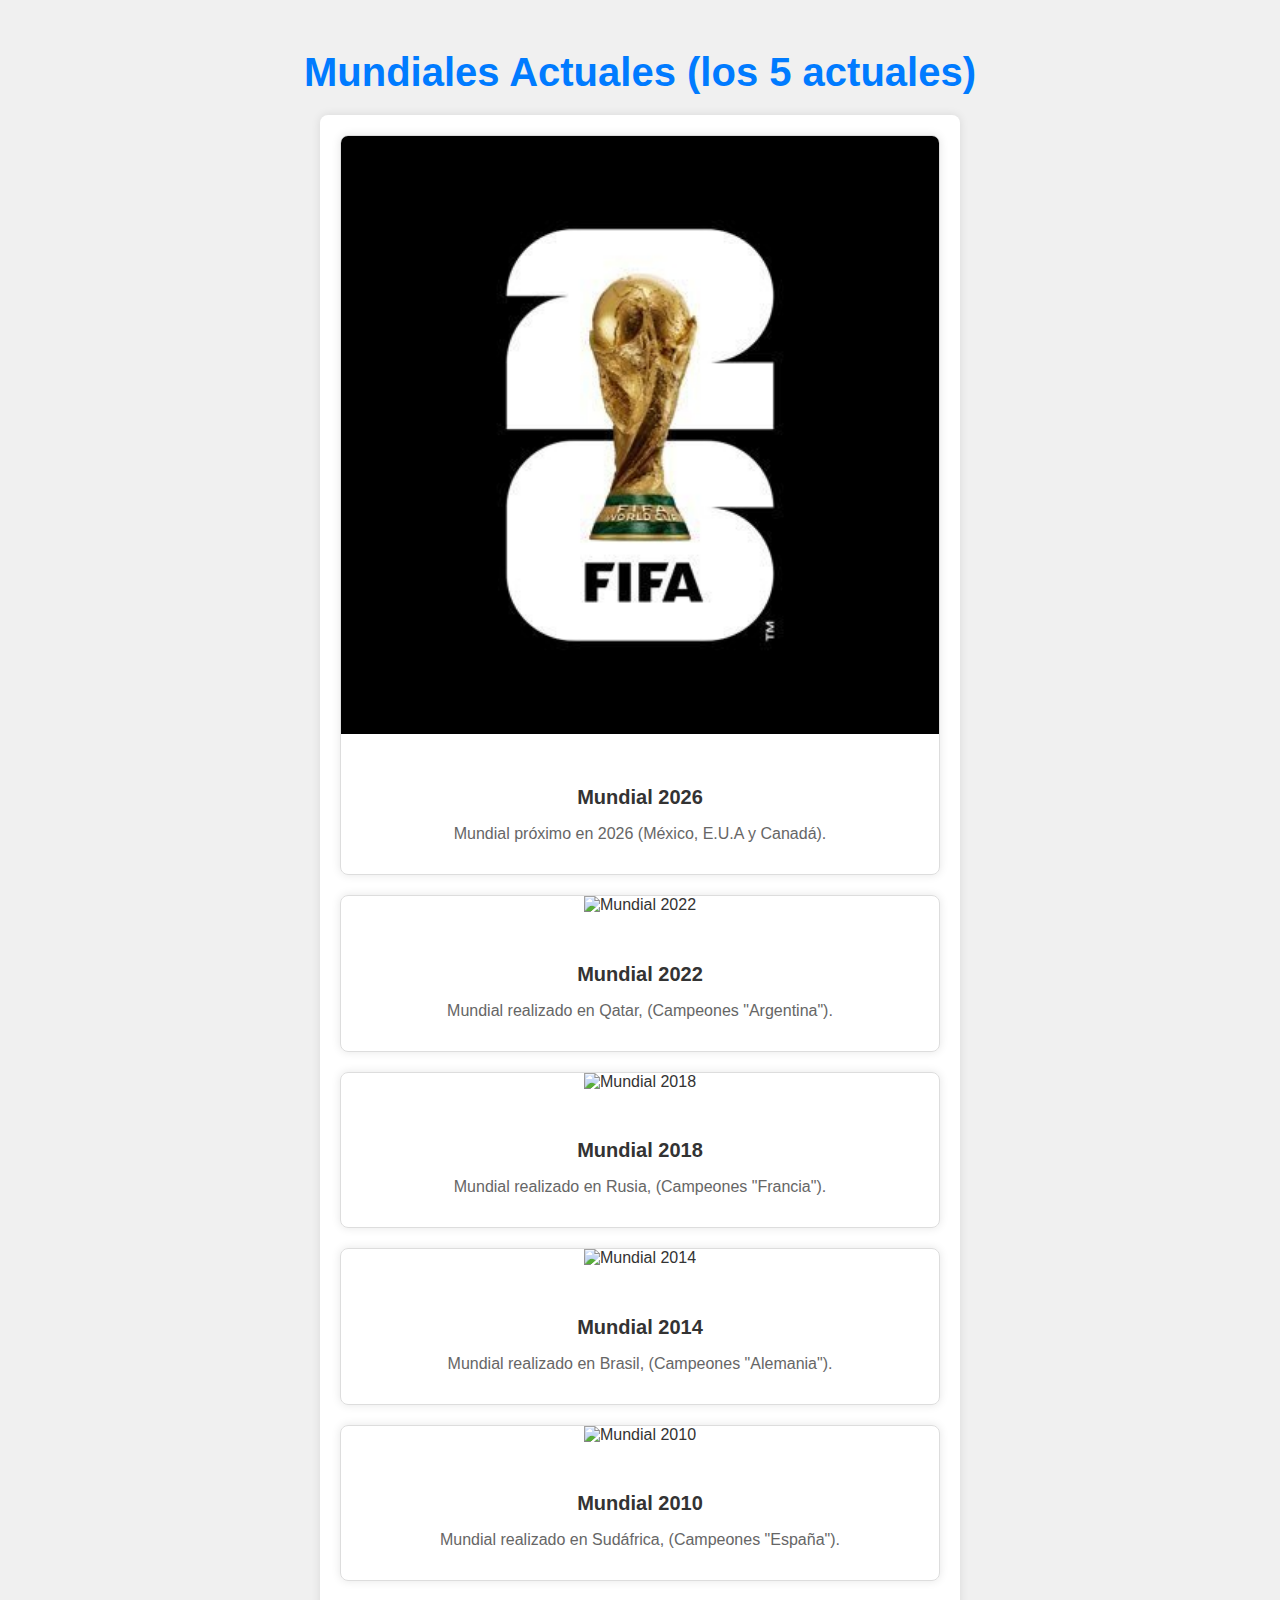
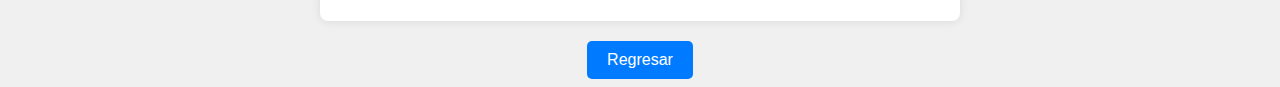
==== index2.html @ aa0281e4 "26 commit" ====
<!DOCTYPE html>
<html lang="en">
<head>
    <meta charset="UTF-8">
    <meta name="viewport" content="width=device-width, initial-scale=1.0">
    <title>Mundiales</title>
    <link rel="stylesheet" href="styles.css">
</head>
<body>
    <h1>Mundiales Actuales (los 5 actuales)</h1>
    <div class="container mt-5">
        <div class="row">
            <!-- Card 1 -->
            <div class="col-md-4 mb-4">
                <div class="card h-100">
                    <img src="img/fifa26.jpg" class="card-img-top" alt="FIFA 26">
                    <div class="card-body">
                        <h5 class="card-title">Mundial 2026</h5>
                        <p class="card-text">Mundial próximo en 2026 (México, E.U.A y Canadá).</p>
                    </div>
                </div>
            </div>
            <!-- Card 2 -->
            <div class="col-md-4 mb-4">
                <div class="card h-100">
                    <img src="img/2022.jpg" class="card-img-top" alt="Mundial 2022">
                    <div class="card-body">
                        <h5 class="card-title">Mundial 2022</h5>
                        <p class="card-text">Mundial realizado en Qatar, (Campeones "Argentina").</p>
                    </div>
                </div>
            </div>
            <!-- Card 3 -->
            <div class="col-md-4 mb-4">
                <div class="card h-100">
                    <img src="img/2018.jpg" class="card-img-top" alt="Mundial 2018">
                    <div class="card-body">
                        <h5 class="card-title">Mundial 2018</h5>
                        <p class="card-text">Mundial realizado en Rusia, (Campeones "Francia").</p>
                    </div>
                </div>
            </div>
            <!-- Card 4 -->
            <div class="col-md-4 mb-4">
                <div class="card h-100">
                    <img src="img/2014.jpg" class="card-img-top" alt="Mundial 2014">
                    <div class="card-body">
                        <h5 class="card-title">Mundial 2014</h5>
                        <p class="card-text">Mundial realizado en Brasil, (Campeones "Alemania").</p>
                    </div>
                </div>
            </div>
            <!-- Card 5 -->
            <div class="col-md-4 mb-4">
                <div class="card h-100">
                    <img src="img/2010.jpg" class="card-img-top" alt="Mundial 2010">
                    <div class="card-body">
                        <h5 class="card-title">Mundial 2010</h5>
                        <p class="card-text">Mundial realizado en Sudáfrica, (Campeones "España").</p>
                    </div>
                </div>
            </div>
        </div>
    </div>
    <button onclick="history.back()" class="button">Regresar</button>
</body>
</html>
---- styles.css ----
body {
    font-family: Arial, sans-serif;
    text-align: center;
    margin-top: 50px;
    background-color: #f0f0f0;
    color: #333;
}

h1 {
    color: #007BFF;
    font-size: 2.5em;
    margin-bottom: 20px;
}

.container {
    max-width: 600px;
    margin: 0 auto;
    padding: 20px;
    background: #fff;
    box-shadow: 0 0 10px rgba(0, 0, 0, 0.1);
    border-radius: 8px;
}

.button {
    display: inline-block;
    padding: 10px 20px;
    margin-top: 20px;
    font-size: 1em;
    color: #fff;
    background-color: #007BFF;
    border: none;
    border-radius: 5px;
    cursor: pointer;
    text-decoration: none;
}

.button:hover {
    background-color: #0056b3;
}

.card {
    border: 1px solid #ddd;
    border-radius: 8px;
    box-shadow: 0 0 10px rgba(0, 0, 0, 0.1);
    overflow: hidden;
    margin-bottom: 20px;
}

.card img {
    width: 100%;
    height: auto;
}

.card-body {
    padding: 15px;
}

.card-title {
    font-size: 1.25em;
    margin-bottom: 10px;
}

.card-text {
    font-size: 1em;
    color: #666;
}
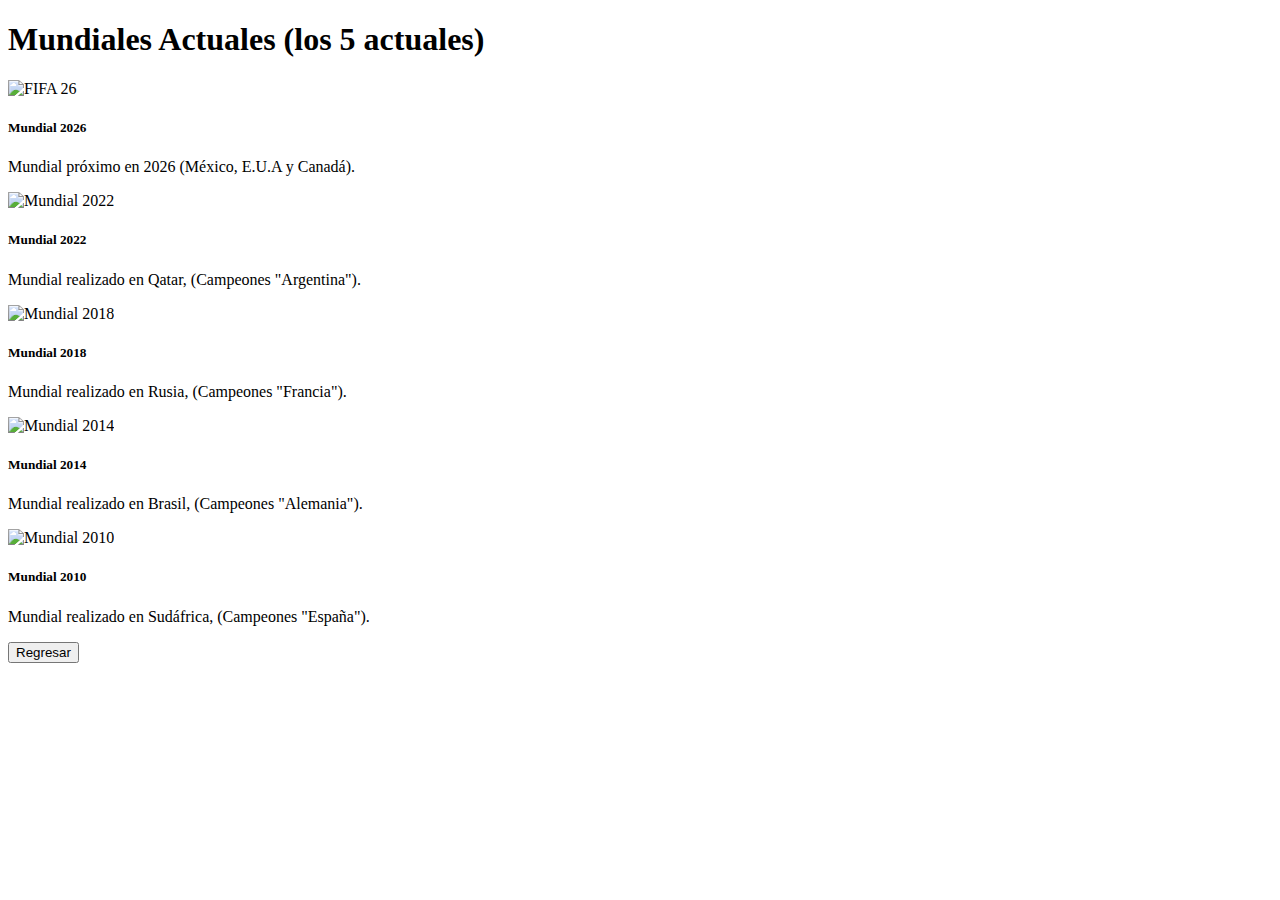
==== commit 9fb4f814: "43  commit" ====
--- a/index2.html
+++ b/index2.html
@@ -4,7 +4,7 @@
     <meta charset="UTF-8">
     <meta name="viewport" content="width=device-width, initial-scale=1.0">
     <title>Mundiales</title>
-    <link rel="stylesheet" href="styles.css">
+    <link rel="stylesheet" href="mi-repo/styles.css">
 </head>
 <body>
     <h1>Mundiales Actuales (los 5 actuales)</h1>
@@ -13,7 +13,7 @@
             <!-- Card 1 -->
             <div class="col-md-4 mb-4">
                 <div class="card h-100">
-                    <img src="img/fifa26.jpg" class="card-img-top" alt="FIFA 26">
+                    <img src="mi-repo/img/fifa26.jpg" class="card-img-top" alt="FIFA 26">
                     <div class="card-body">
                         <h5 class="card-title">Mundial 2026</h5>
                         <p class="card-text">Mundial próximo en 2026 (México, E.U.A y Canadá).</p>
@@ -23,7 +23,7 @@
             <!-- Card 2 -->
             <div class="col-md-4 mb-4">
                 <div class="card h-100">
-                    <img src="img/2022.jpg" class="card-img-top" alt="Mundial 2022">
+                    <img src="mi-repo/img/2022.jpg" class="card-img-top" alt="Mundial 2022">
                     <div class="card-body">
                         <h5 class="card-title">Mundial 2022</h5>
                         <p class="card-text">Mundial realizado en Qatar, (Campeones "Argentina").</p>
@@ -33,7 +33,7 @@
             <!-- Card 3 -->
             <div class="col-md-4 mb-4">
                 <div class="card h-100">
-                    <img src="img/2018.jpg" class="card-img-top" alt="Mundial 2018">
+                    <img src="mi-repo/img/2018.jpg" class="card-img-top" alt="Mundial 2018">
                     <div class="card-body">
                         <h5 class="card-title">Mundial 2018</h5>
                         <p class="card-text">Mundial realizado en Rusia, (Campeones "Francia").</p>
@@ -43,7 +43,7 @@
             <!-- Card 4 -->
             <div class="col-md-4 mb-4">
                 <div class="card h-100">
-                    <img src="img/2014.jpg" class="card-img-top" alt="Mundial 2014">
+                    <img src="mi-repo/img/2014.jpg" class="card-img-top" alt="Mundial 2014">
                     <div class="card-body">
                         <h5 class="card-title">Mundial 2014</h5>
                         <p class="card-text">Mundial realizado en Brasil, (Campeones "Alemania").</p>
@@ -53,7 +53,7 @@
             <!-- Card 5 -->
             <div class="col-md-4 mb-4">
                 <div class="card h-100">
-                    <img src="img/2010.jpg" class="card-img-top" alt="Mundial 2010">
+                    <img src="mi-repo/img/2010.jpg" class="card-img-top" alt="Mundial 2010">
                     <div class="card-body">
                         <h5 class="card-title">Mundial 2010</h5>
                         <p class="card-text">Mundial realizado en Sudáfrica, (Campeones "España").</p>
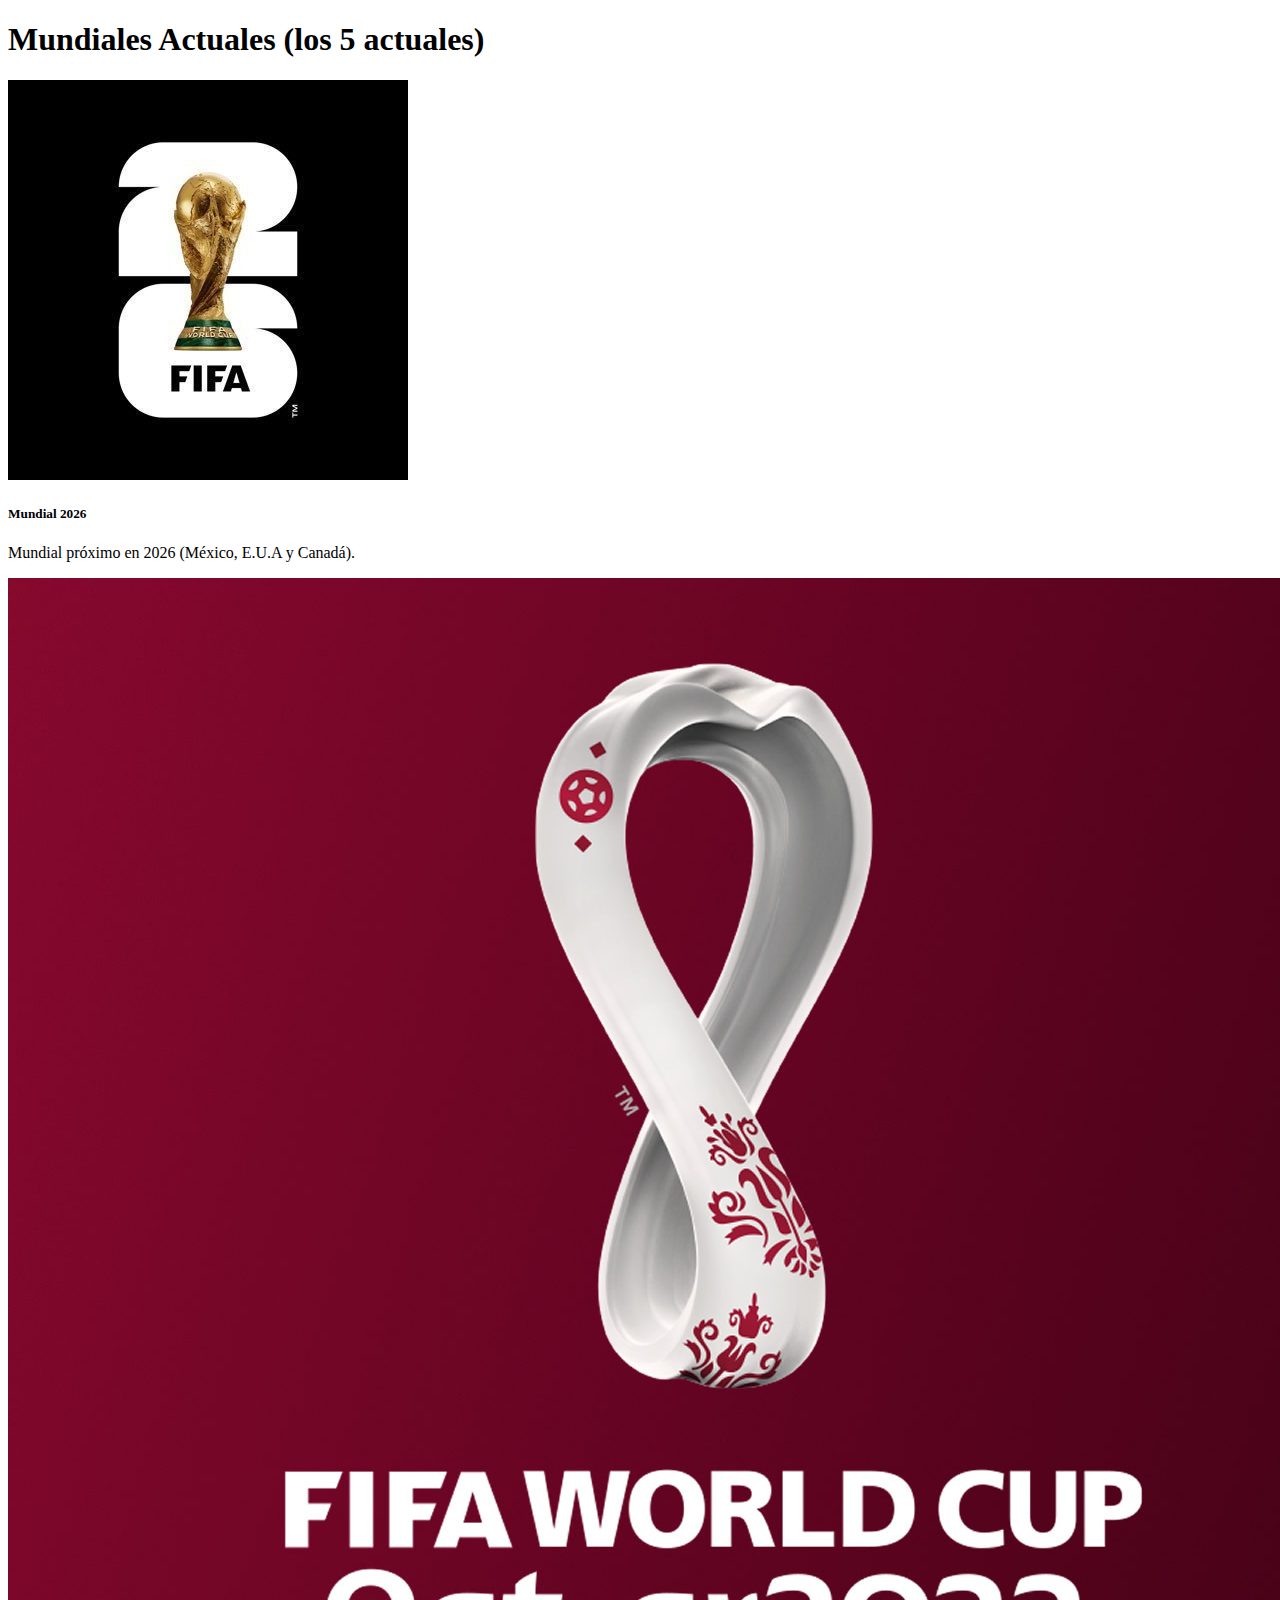
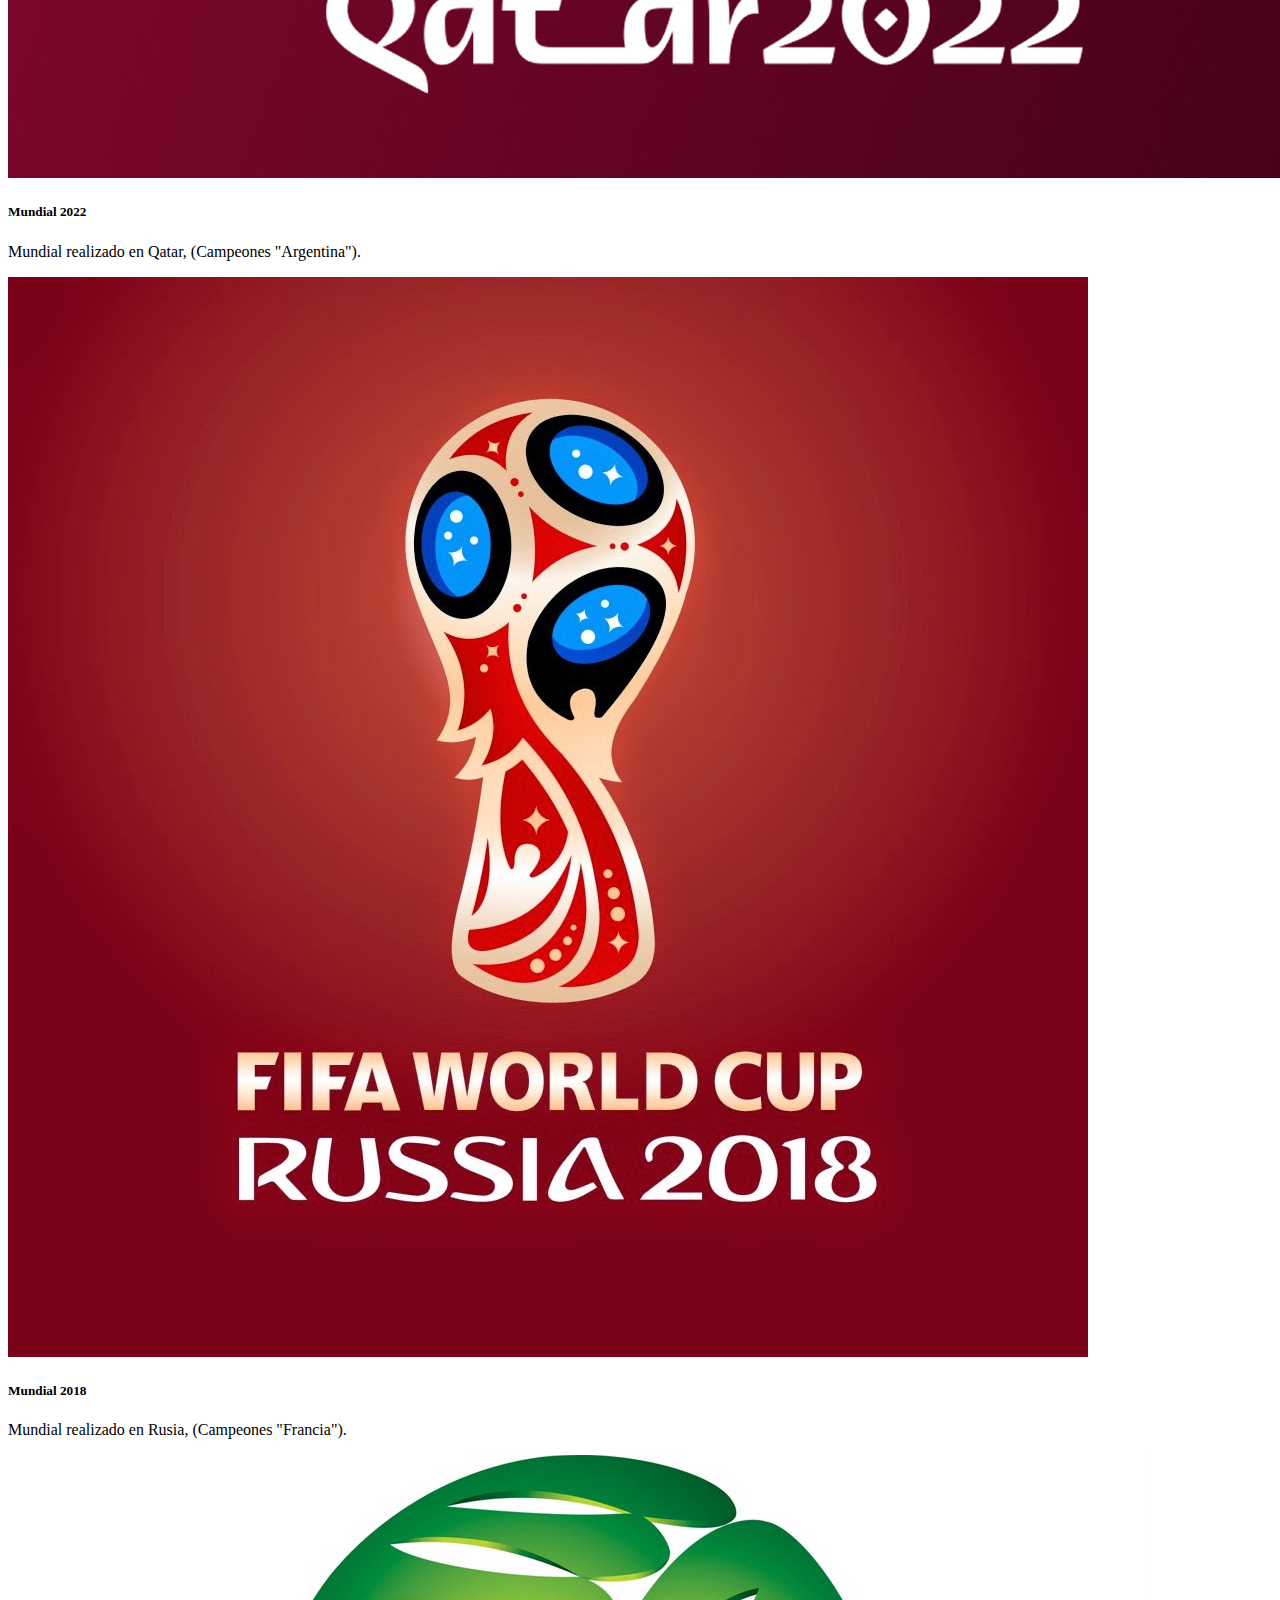
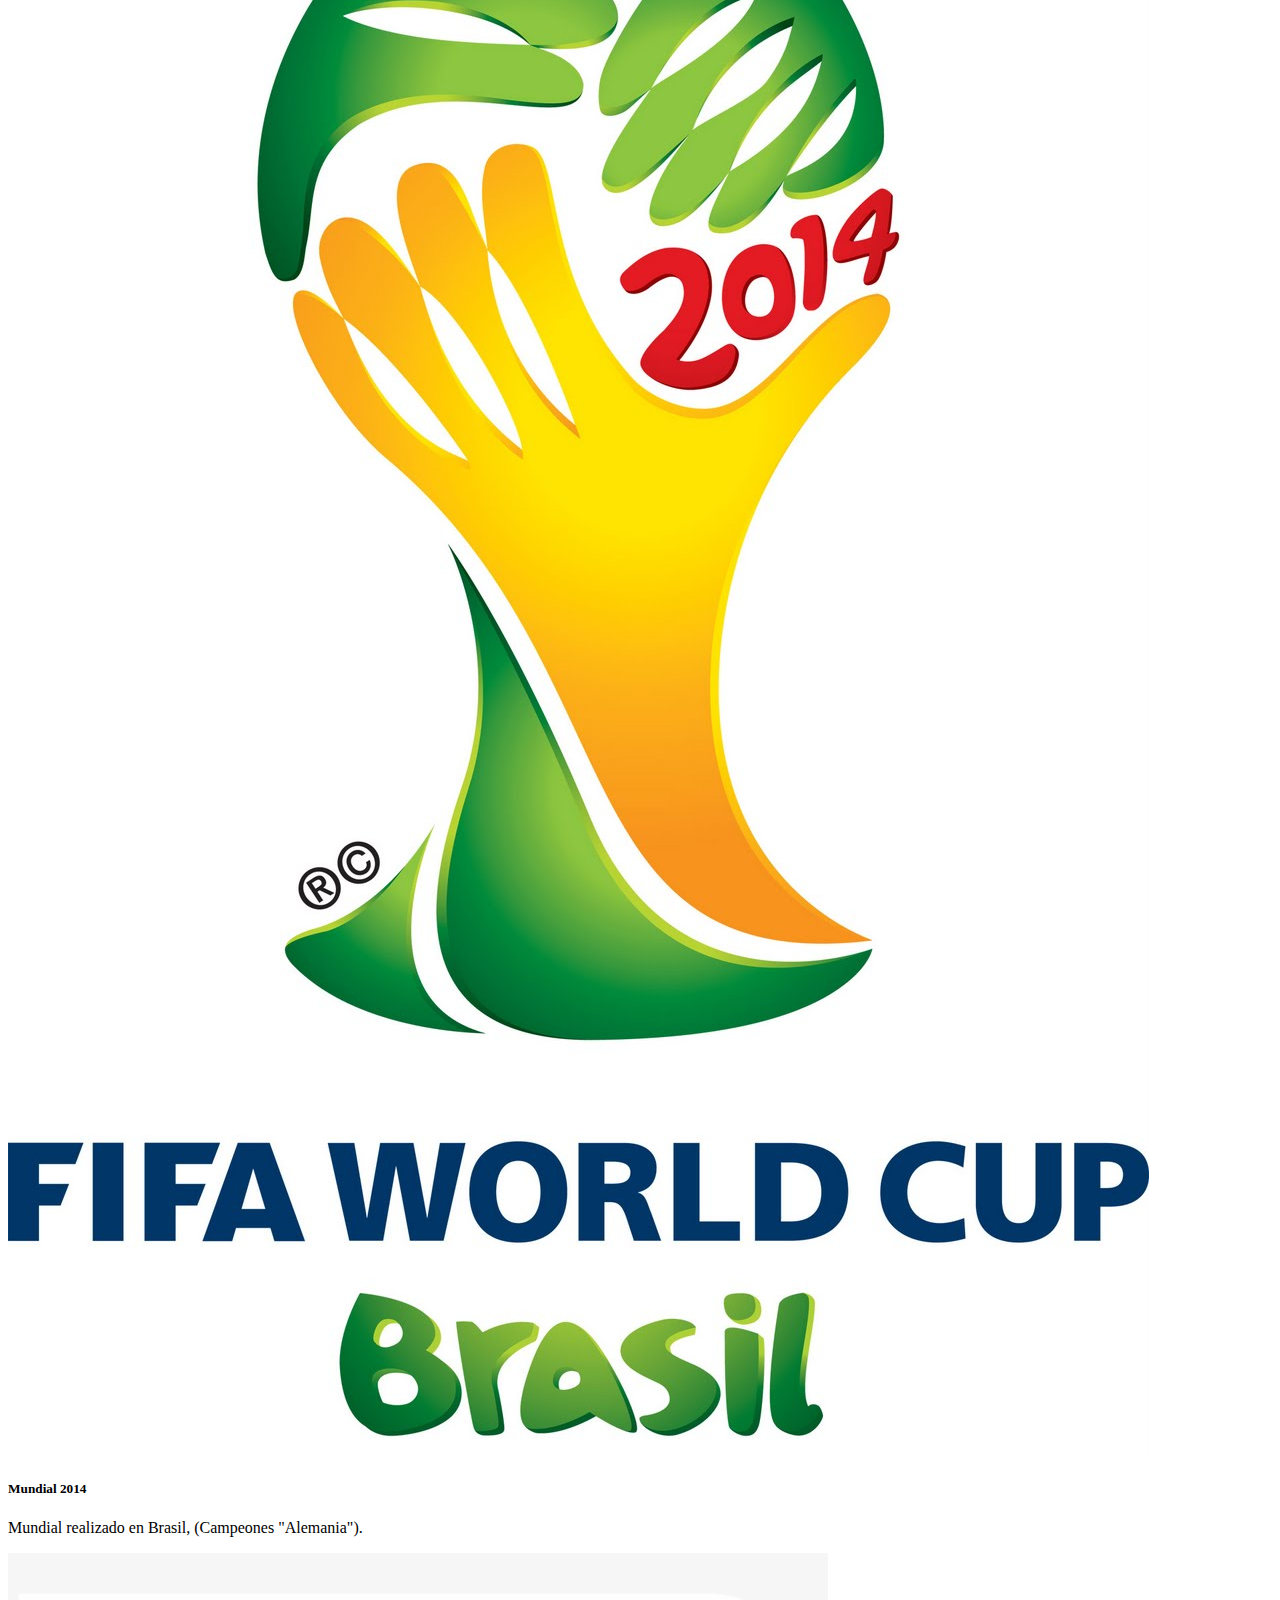
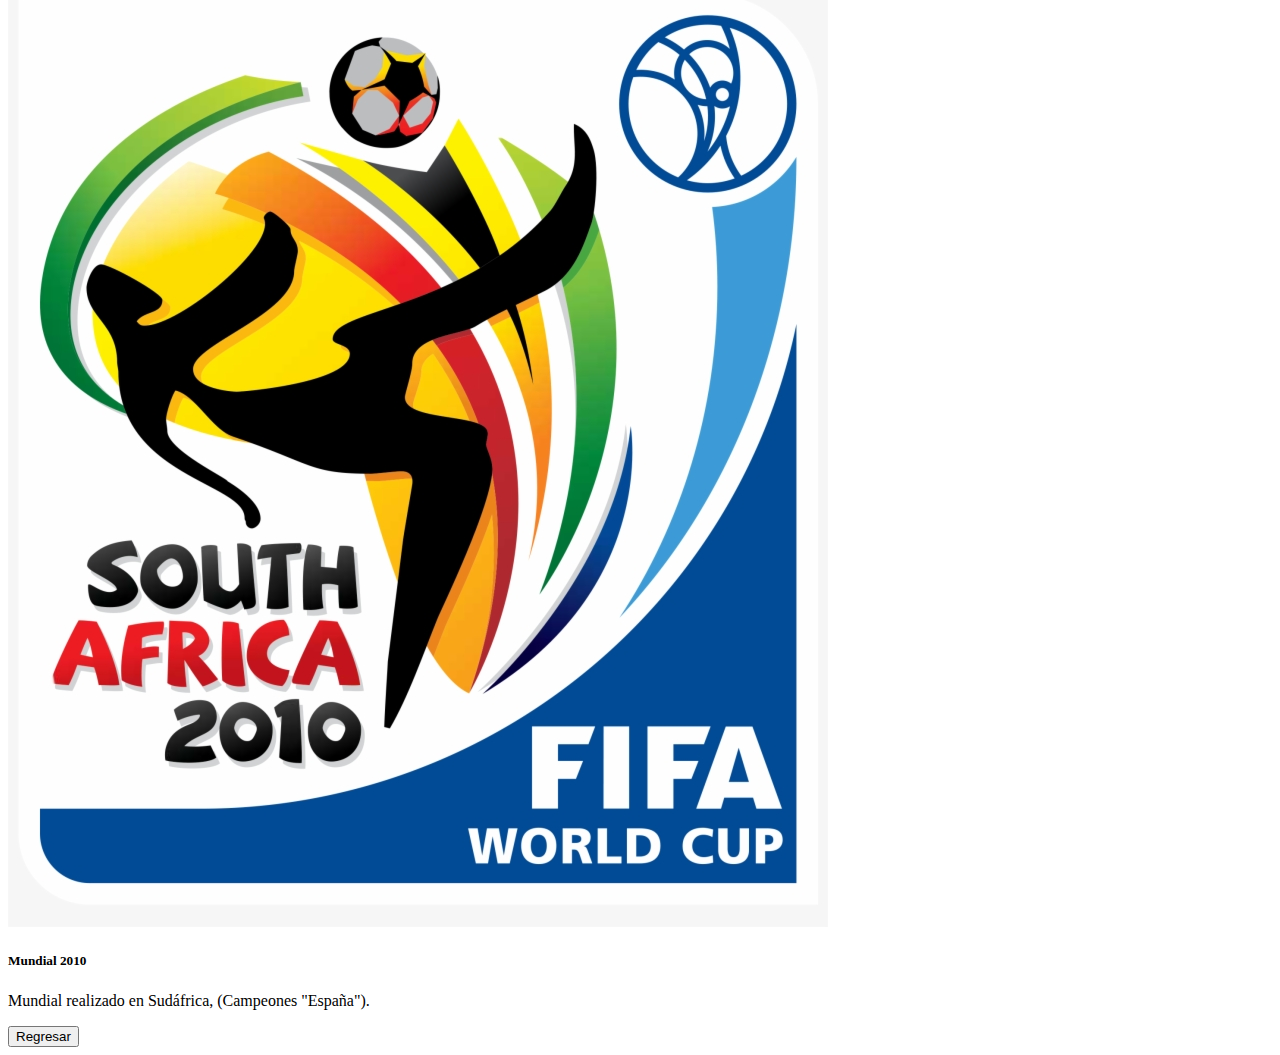
==== commit 1363dd8c: "45  commit" ====
--- a/index2.html
+++ b/index2.html
@@ -4,7 +4,7 @@
     <meta charset="UTF-8">
     <meta name="viewport" content="width=device-width, initial-scale=1.0">
     <title>Mundiales</title>
-    <link rel="stylesheet" href="mi-repo/styles.css">
+    <link rel="stylesheet" href="styles.css">
 </head>
 <body>
     <h1>Mundiales Actuales (los 5 actuales)</h1>
@@ -13,7 +13,7 @@
             <!-- Card 1 -->
             <div class="col-md-4 mb-4">
                 <div class="card h-100">
-                    <img src="mi-repo/img/fifa26.jpg" class="card-img-top" alt="FIFA 26">
+                    <img src="img/fifa26.jpg" class="card-img-top" alt="FIFA 26">
                     <div class="card-body">
                         <h5 class="card-title">Mundial 2026</h5>
                         <p class="card-text">Mundial próximo en 2026 (México, E.U.A y Canadá).</p>
@@ -23,7 +23,7 @@
             <!-- Card 2 -->
             <div class="col-md-4 mb-4">
                 <div class="card h-100">
-                    <img src="mi-repo/img/2022.jpg" class="card-img-top" alt="Mundial 2022">
+                    <img src="img/2022.jpg" class="card-img-top" alt="Mundial 2022">
                     <div class="card-body">
                         <h5 class="card-title">Mundial 2022</h5>
                         <p class="card-text">Mundial realizado en Qatar, (Campeones "Argentina").</p>
@@ -33,7 +33,7 @@
             <!-- Card 3 -->
             <div class="col-md-4 mb-4">
                 <div class="card h-100">
-                    <img src="mi-repo/img/2018.jpg" class="card-img-top" alt="Mundial 2018">
+                    <img src="img/2018.jpg" class="card-img-top" alt="Mundial 2018">
                     <div class="card-body">
                         <h5 class="card-title">Mundial 2018</h5>
                         <p class="card-text">Mundial realizado en Rusia, (Campeones "Francia").</p>
@@ -43,7 +43,7 @@
             <!-- Card 4 -->
             <div class="col-md-4 mb-4">
                 <div class="card h-100">
-                    <img src="mi-repo/img/2014.jpg" class="card-img-top" alt="Mundial 2014">
+                    <img src="img/2014.jpg" class="card-img-top" alt="Mundial 2014">
                     <div class="card-body">
                         <h5 class="card-title">Mundial 2014</h5>
                         <p class="card-text">Mundial realizado en Brasil, (Campeones "Alemania").</p>
@@ -53,7 +53,7 @@
             <!-- Card 5 -->
             <div class="col-md-4 mb-4">
                 <div class="card h-100">
-                    <img src="mi-repo/img/2010.jpg" class="card-img-top" alt="Mundial 2010">
+                    <img src="img/2010.jpg" class="card-img-top" alt="Mundial 2010">
                     <div class="card-body">
                         <h5 class="card-title">Mundial 2010</h5>
                         <p class="card-text">Mundial realizado en Sudáfrica, (Campeones "España").</p>
--- a/styles.css
+++ b/styles.css
@@ -0,0 +1,148 @@
+/* body {
+    font-family: Arial, sans-serif;
+    text-align: center;
+    margin-top: 50px;
+}body {
+    font-family: Arial, sans-serif;
+    text-align: center;
+    margin-top: 50px;
+    background-color: #f0f0f0;
+    color: #333;
+}
+
+h1 {
+    color: #007BFF;
+    font-size: 2.5em;
+    margin-bottom: 20px;
+}
+
+.container {
+    max-width: 600px;
+    margin: 0 auto;
+    padding: 20px;
+    background: #fff;
+    box-shadow: 0 0 10px rgba(0, 0, 0, 0.1);
+    border-radius: 8px;
+}
+
+.button {
+    display: inline-block;
+    padding: 10px 20px;
+    margin-top: 20px;
+    font-size: 1em;
+    color: #fff;
+    background-color: #007BFF;
+    border: none;
+    border-radius: 5px;
+    cursor: pointer;
+    text-decoration: none;
+}
+
+.button:hover {
+    background-color: #0056b3;
+} */
+
+
+
+
+
+.wrapper {
+    position:relative;
+    width: 750px;
+    height: 450px;
+    background: var(--white);
+    border: 2px solid var(--black);
+    border-radius: 10px;
+    box-shadow: 0 0 20px var(--black);
+    overflow: hidden;
+}
+.wrapper .form-box{
+    position: absolute;
+    top: 0;
+    width: 50%;
+    height: 100%;
+    display: flex;
+    justify-content: center;
+   flex-direction: column;;
+}
+.wrapper .form-box.login{
+    left: 0;
+    padding: 0 60px 0 40px;
+}
+
+
+
+
+
+
+
+
+
+
+
+
+
+
+
+
+
+
+
+
+
+
+
+
+
+
+
+
+
+
+
+
+
+
+
+
+
+
+
+
+
+
+
+
+
+
+
+
+
+
+
+
+
+
+
+
+
+
+
+
+
+
+
+
+
+
+
+
+
+
+
+
+
+
+
+
+
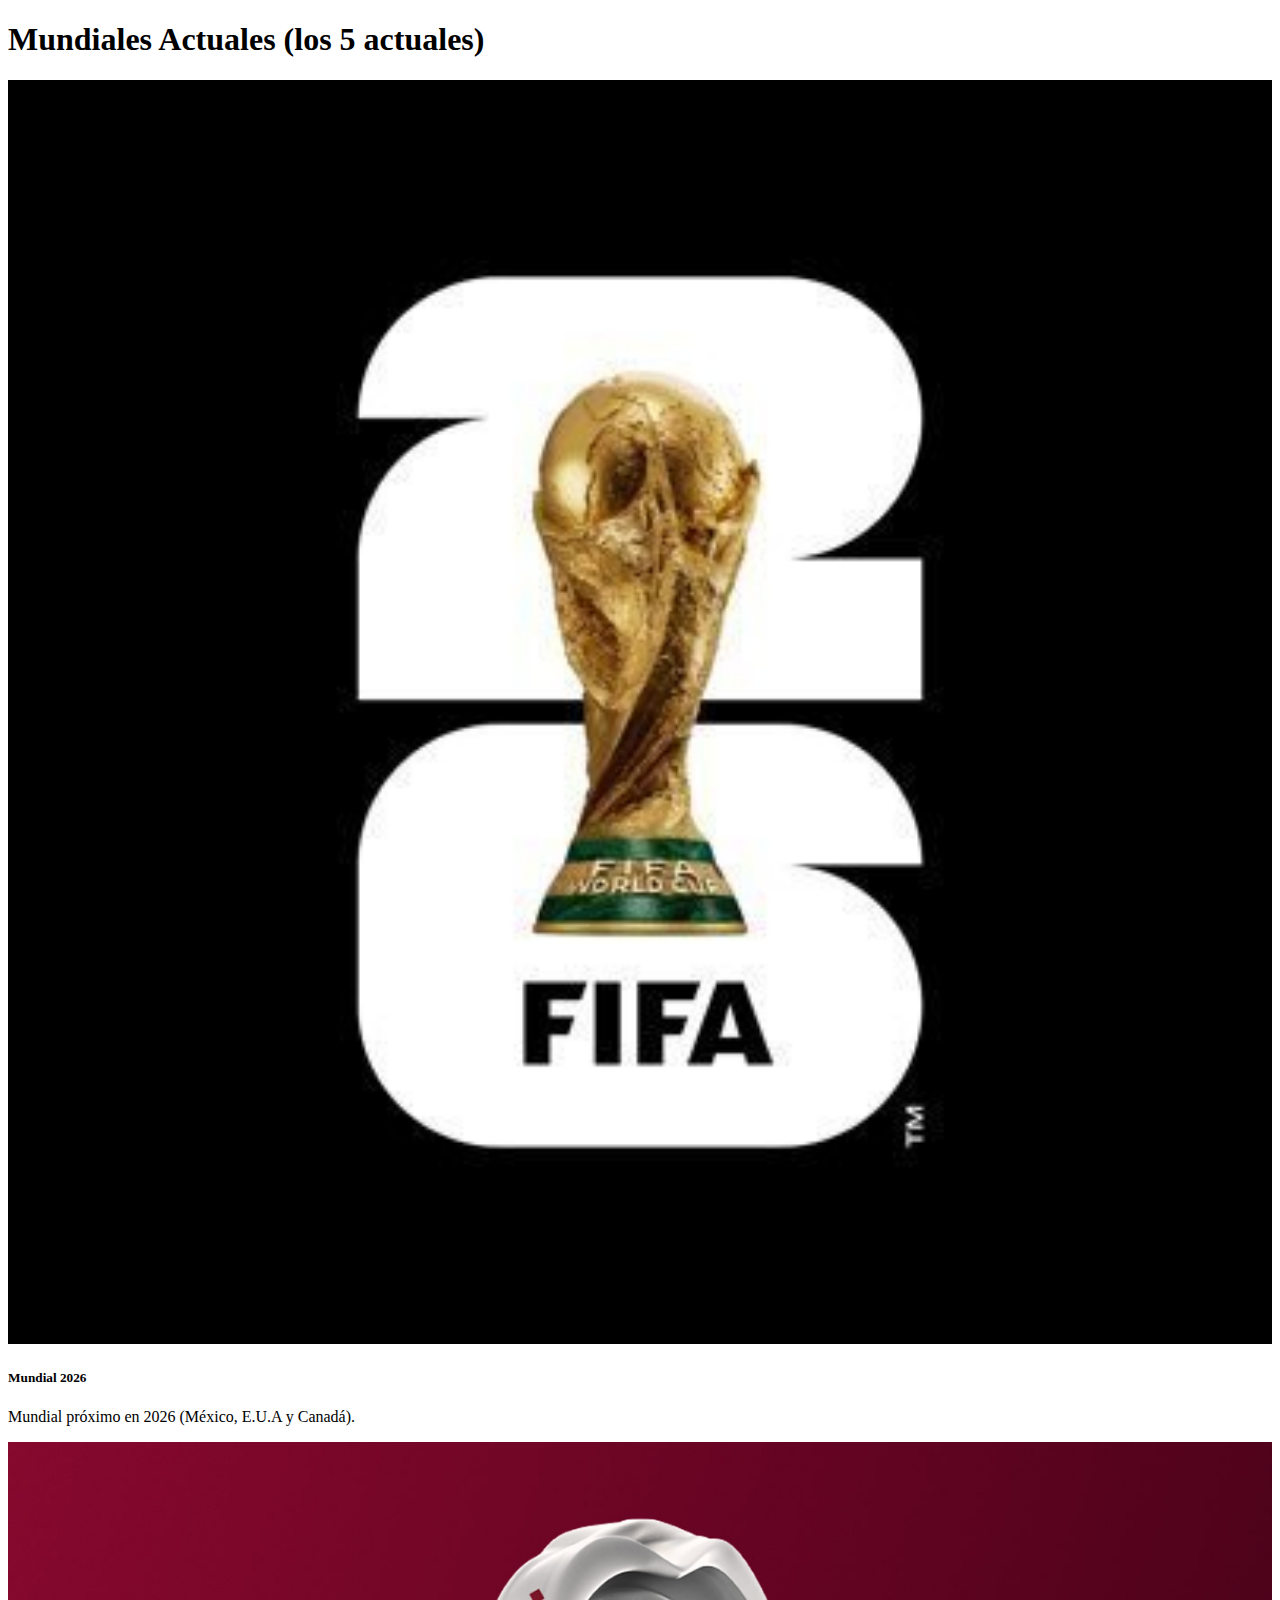
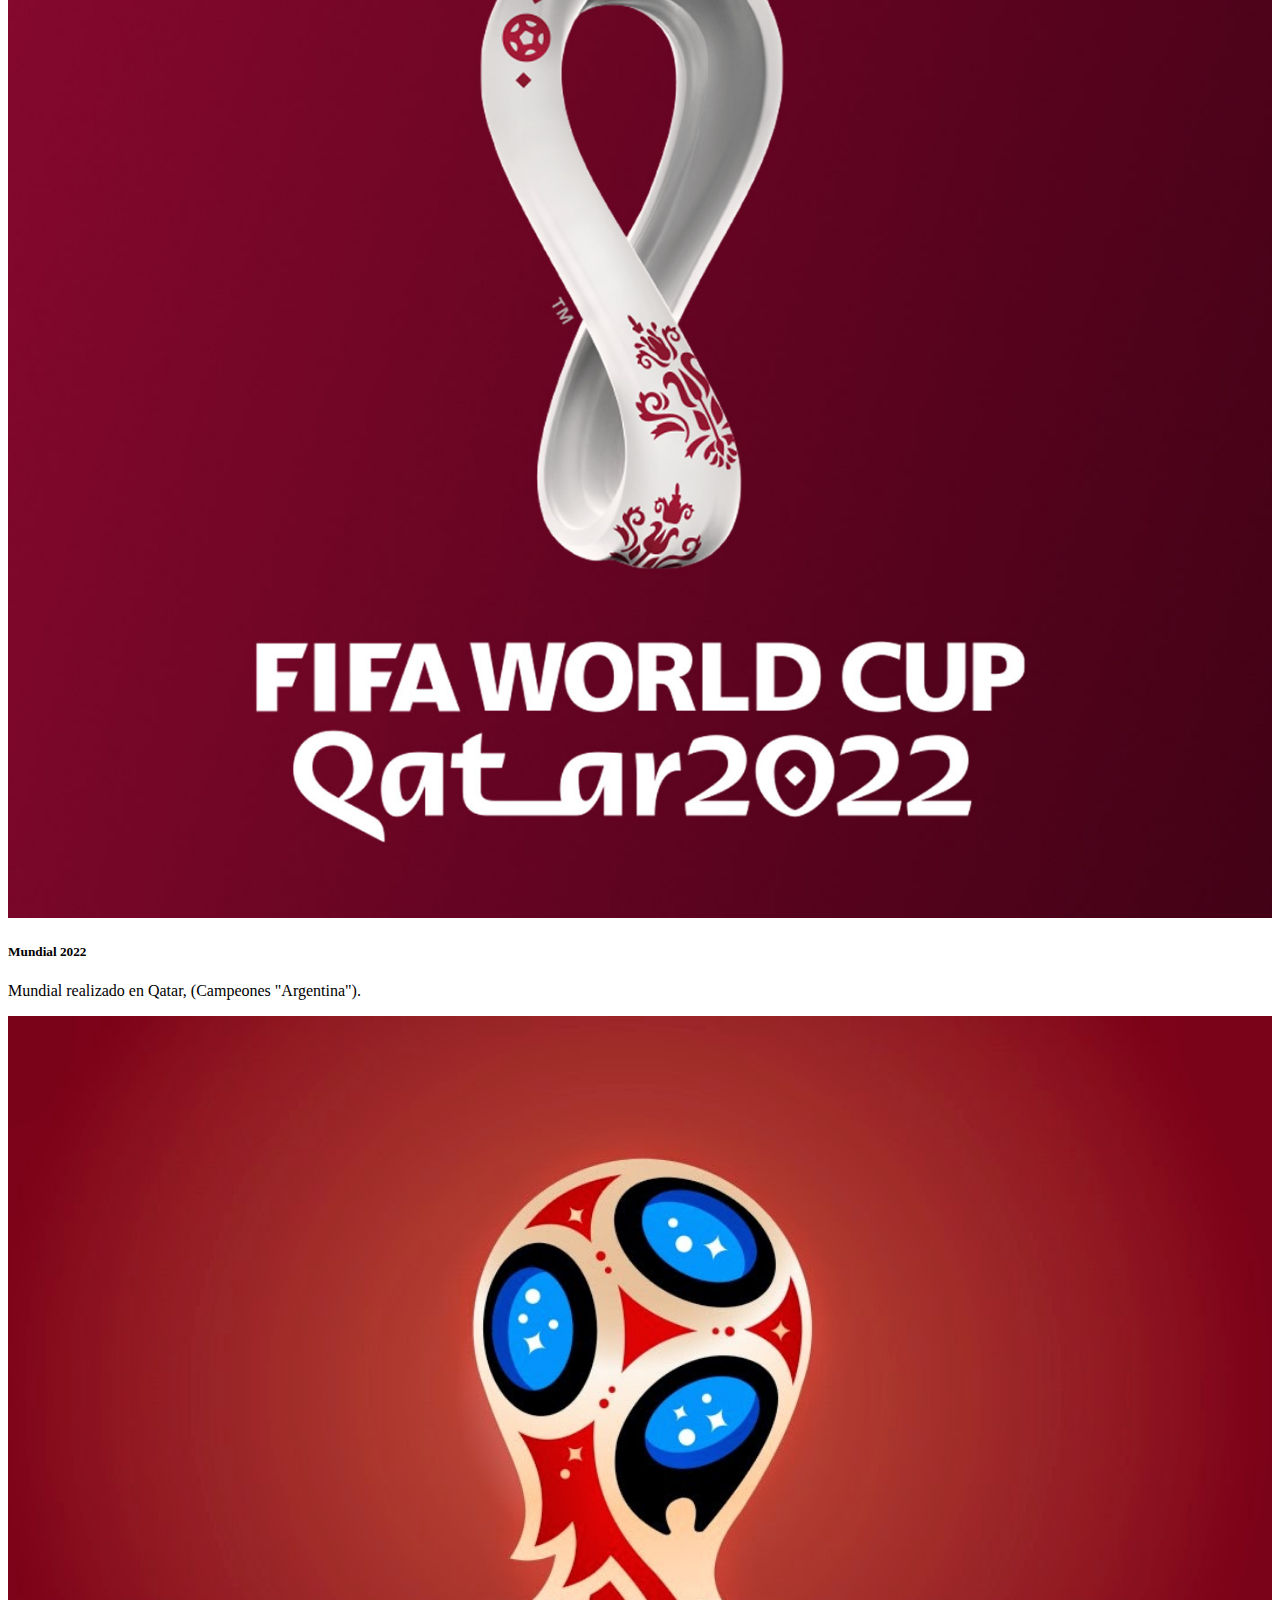
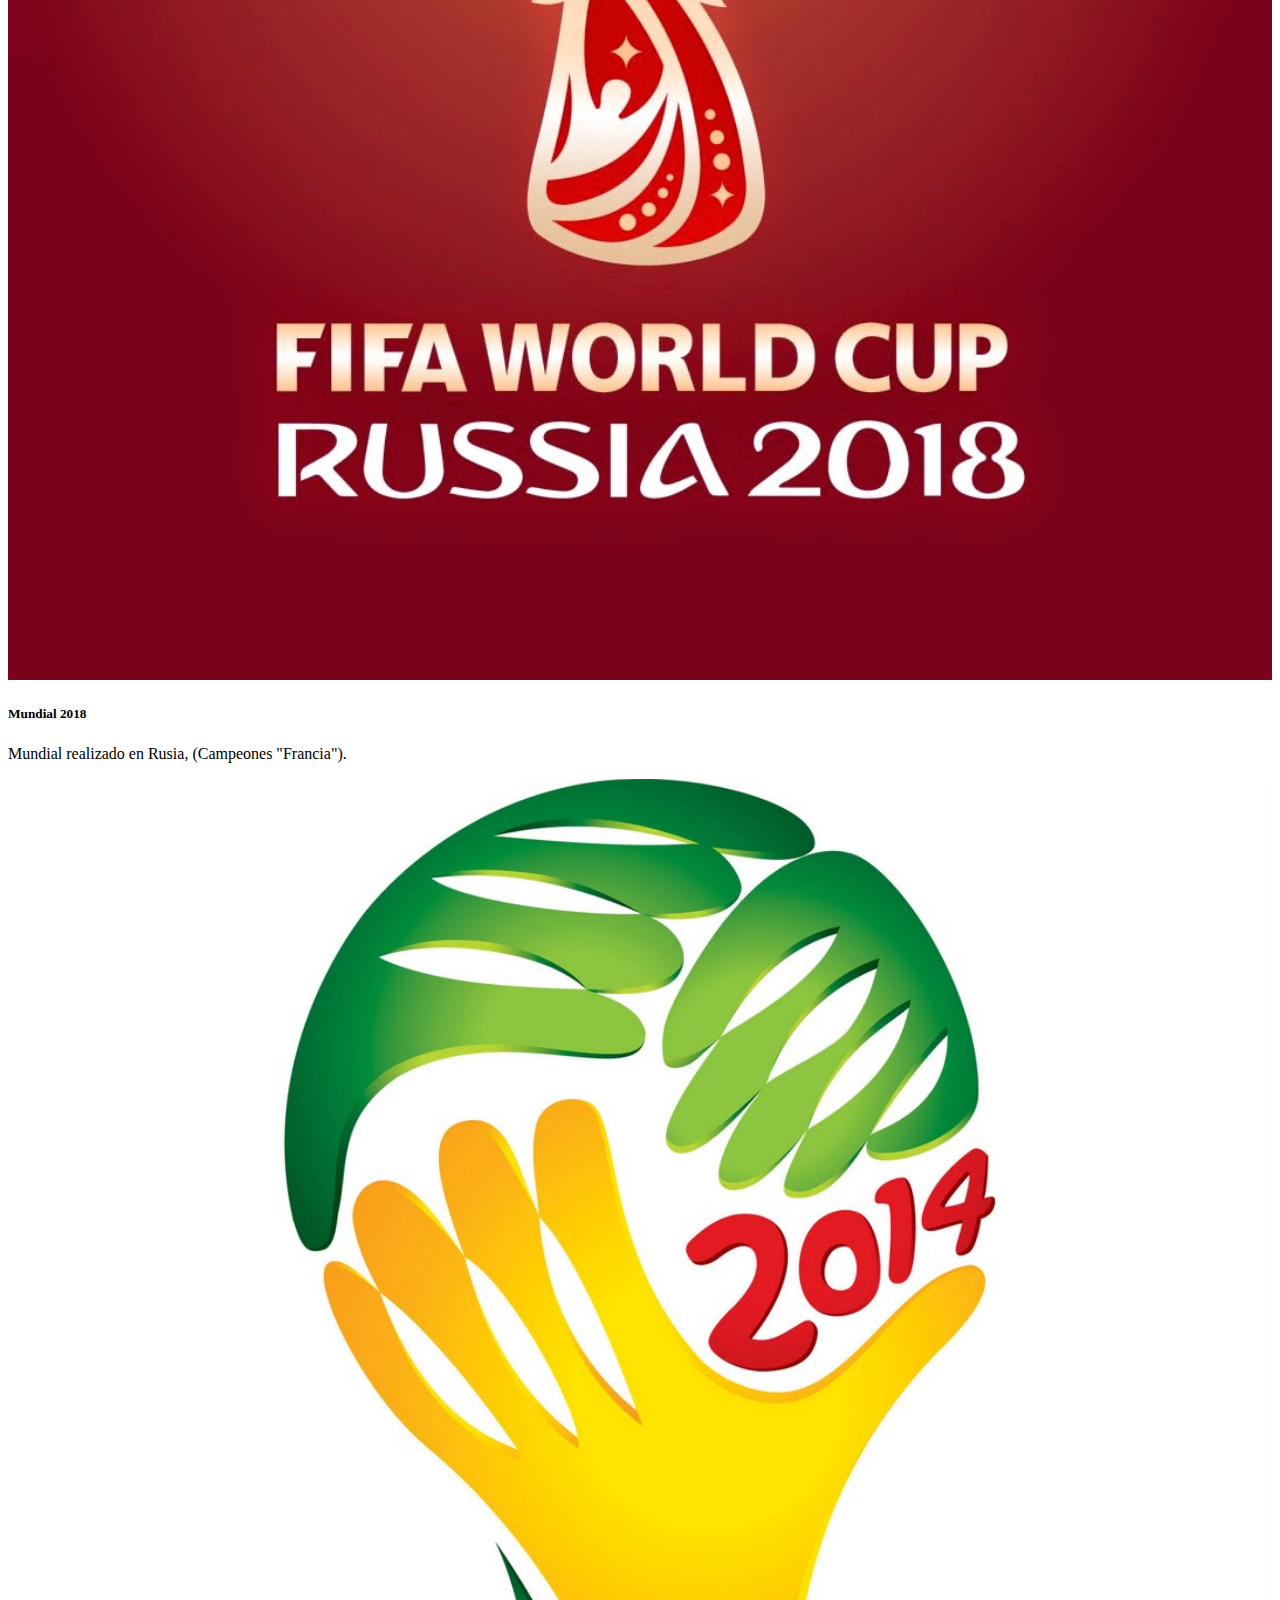
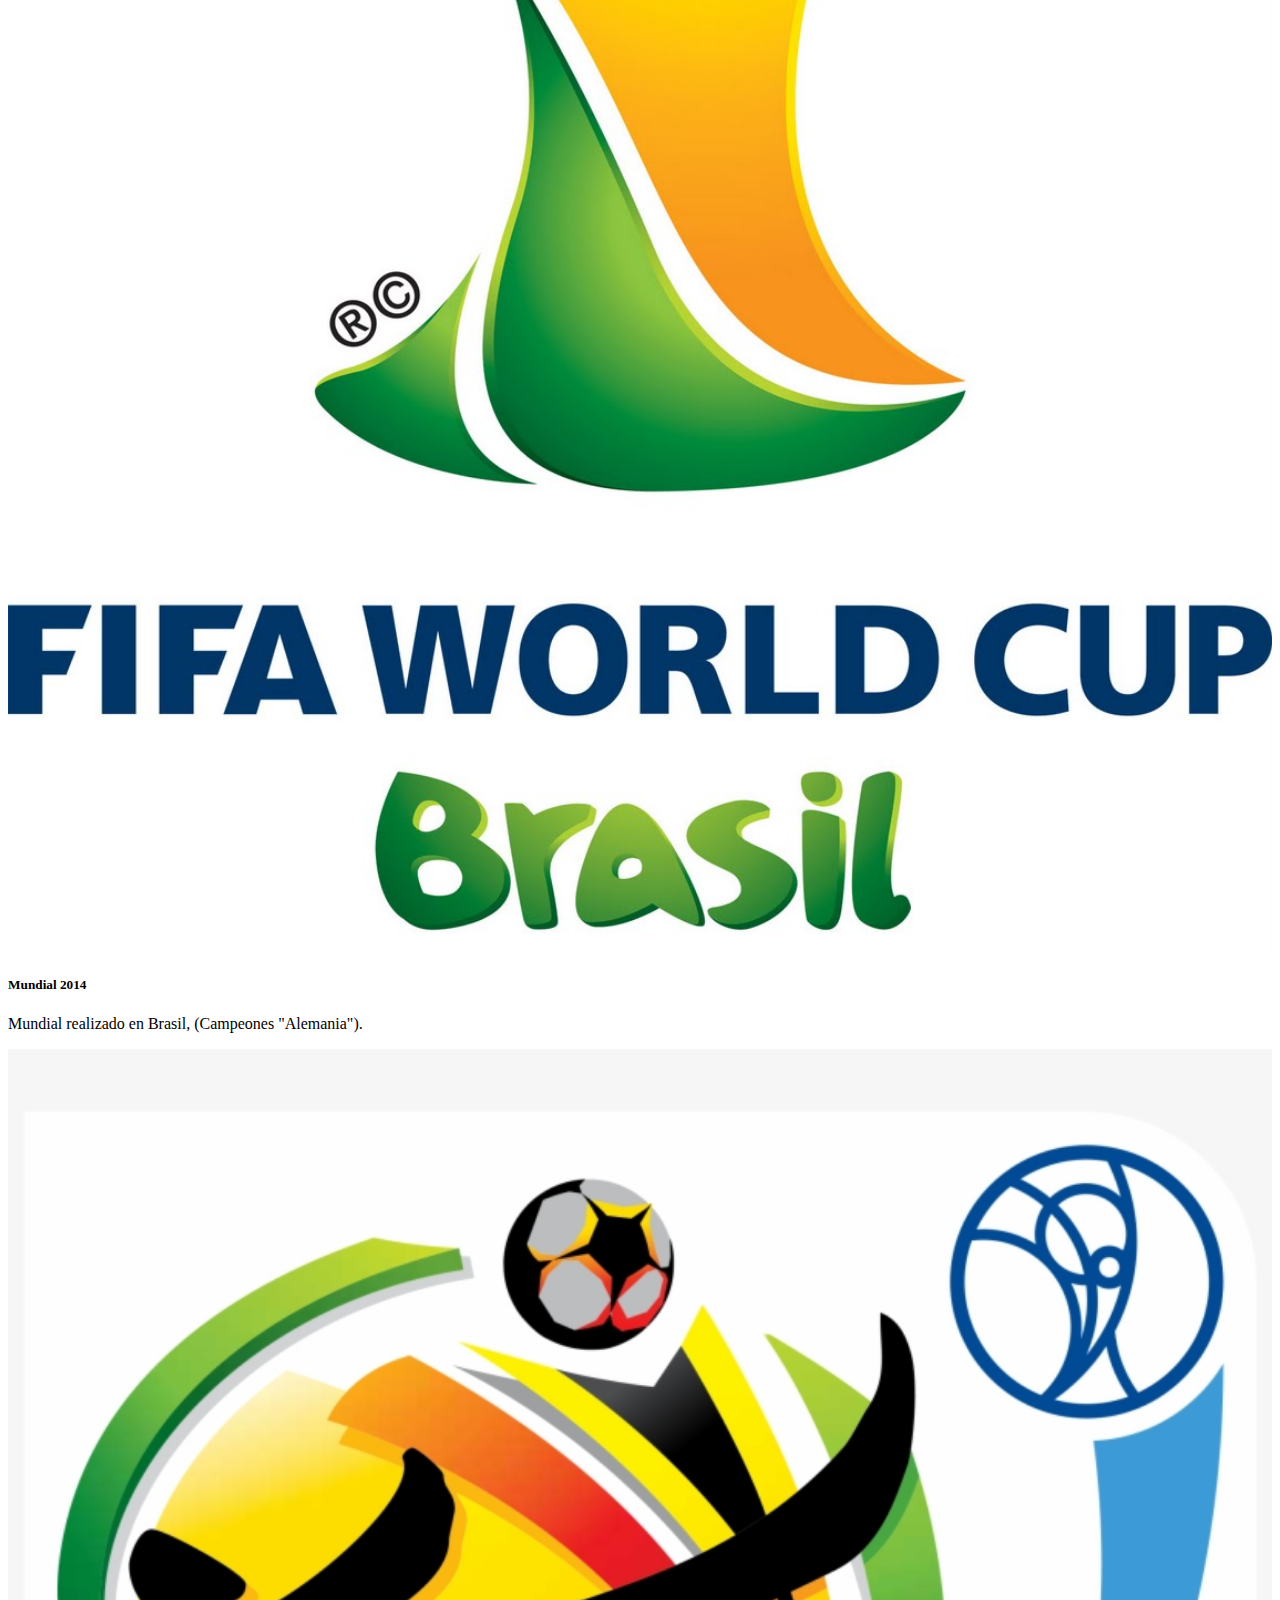
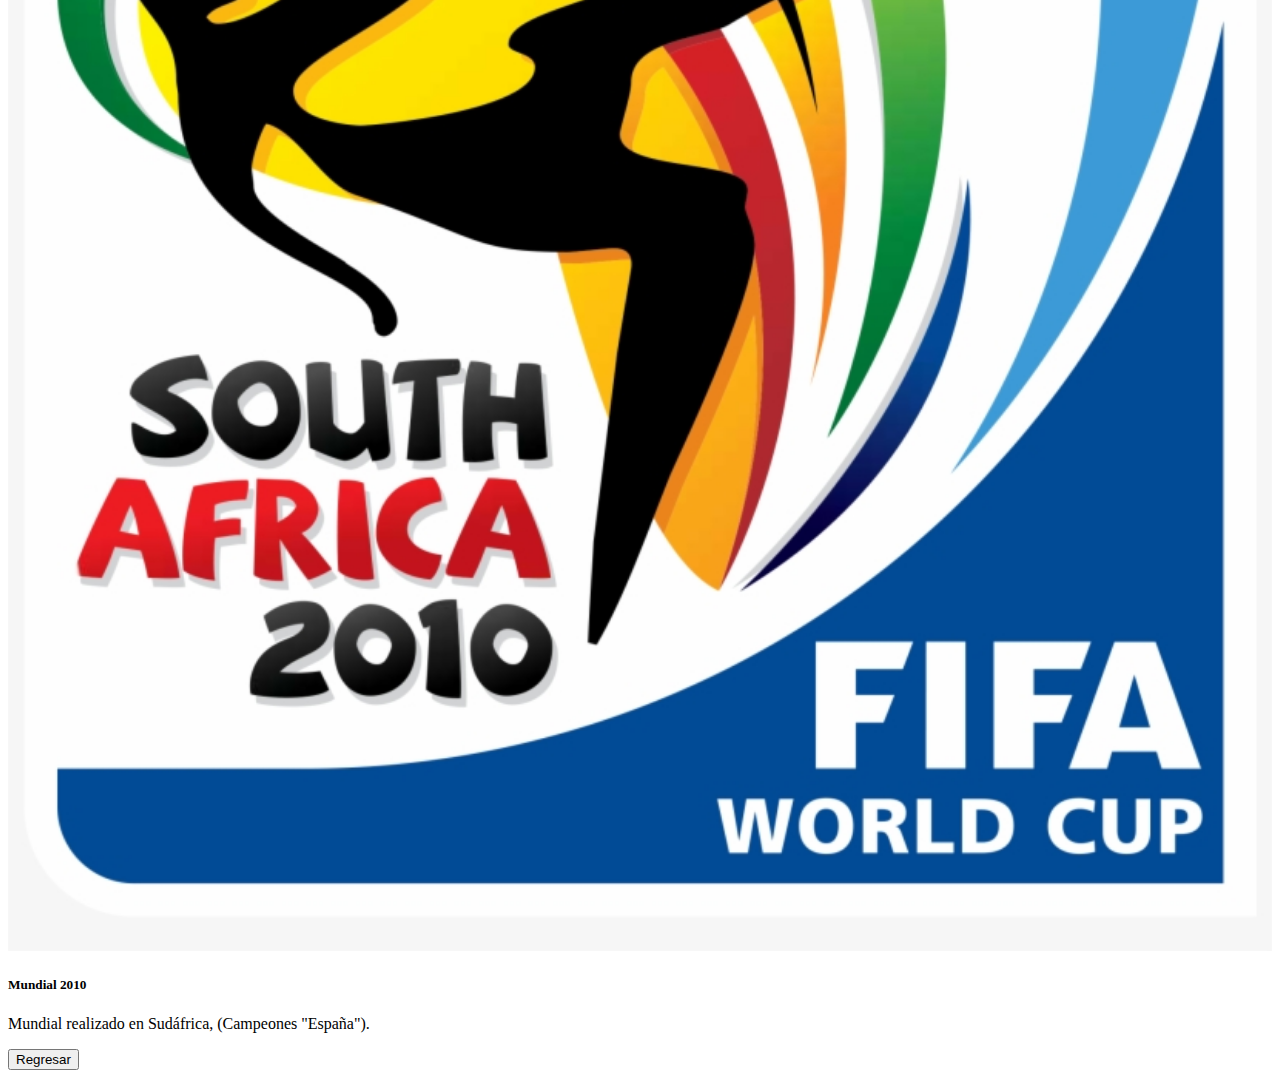
==== commit 545cf96b: "46  commit" ====
--- a/index2.html
+++ b/index2.html
@@ -5,6 +5,12 @@
     <meta name="viewport" content="width=device-width, initial-scale=1.0">
     <title>Mundiales</title>
     <link rel="stylesheet" href="styles.css">
+    <style>
+        .card-img-top {
+            width: 100%;
+            height: auto;
+        }
+    </style>
 </head>
 <body>
     <h1>Mundiales Actuales (los 5 actuales)</h1>
@@ -54,7 +60,7 @@
             <div class="col-md-4 mb-4">
                 <div class="card h-100">
                     <img src="img/2010.jpg" class="card-img-top" alt="Mundial 2010">
-                    <div class="card-body">
+                    <div class="card-body"></div>
                         <h5 class="card-title">Mundial 2010</h5>
                         <p class="card-text">Mundial realizado en Sudáfrica, (Campeones "España").</p>
                     </div>
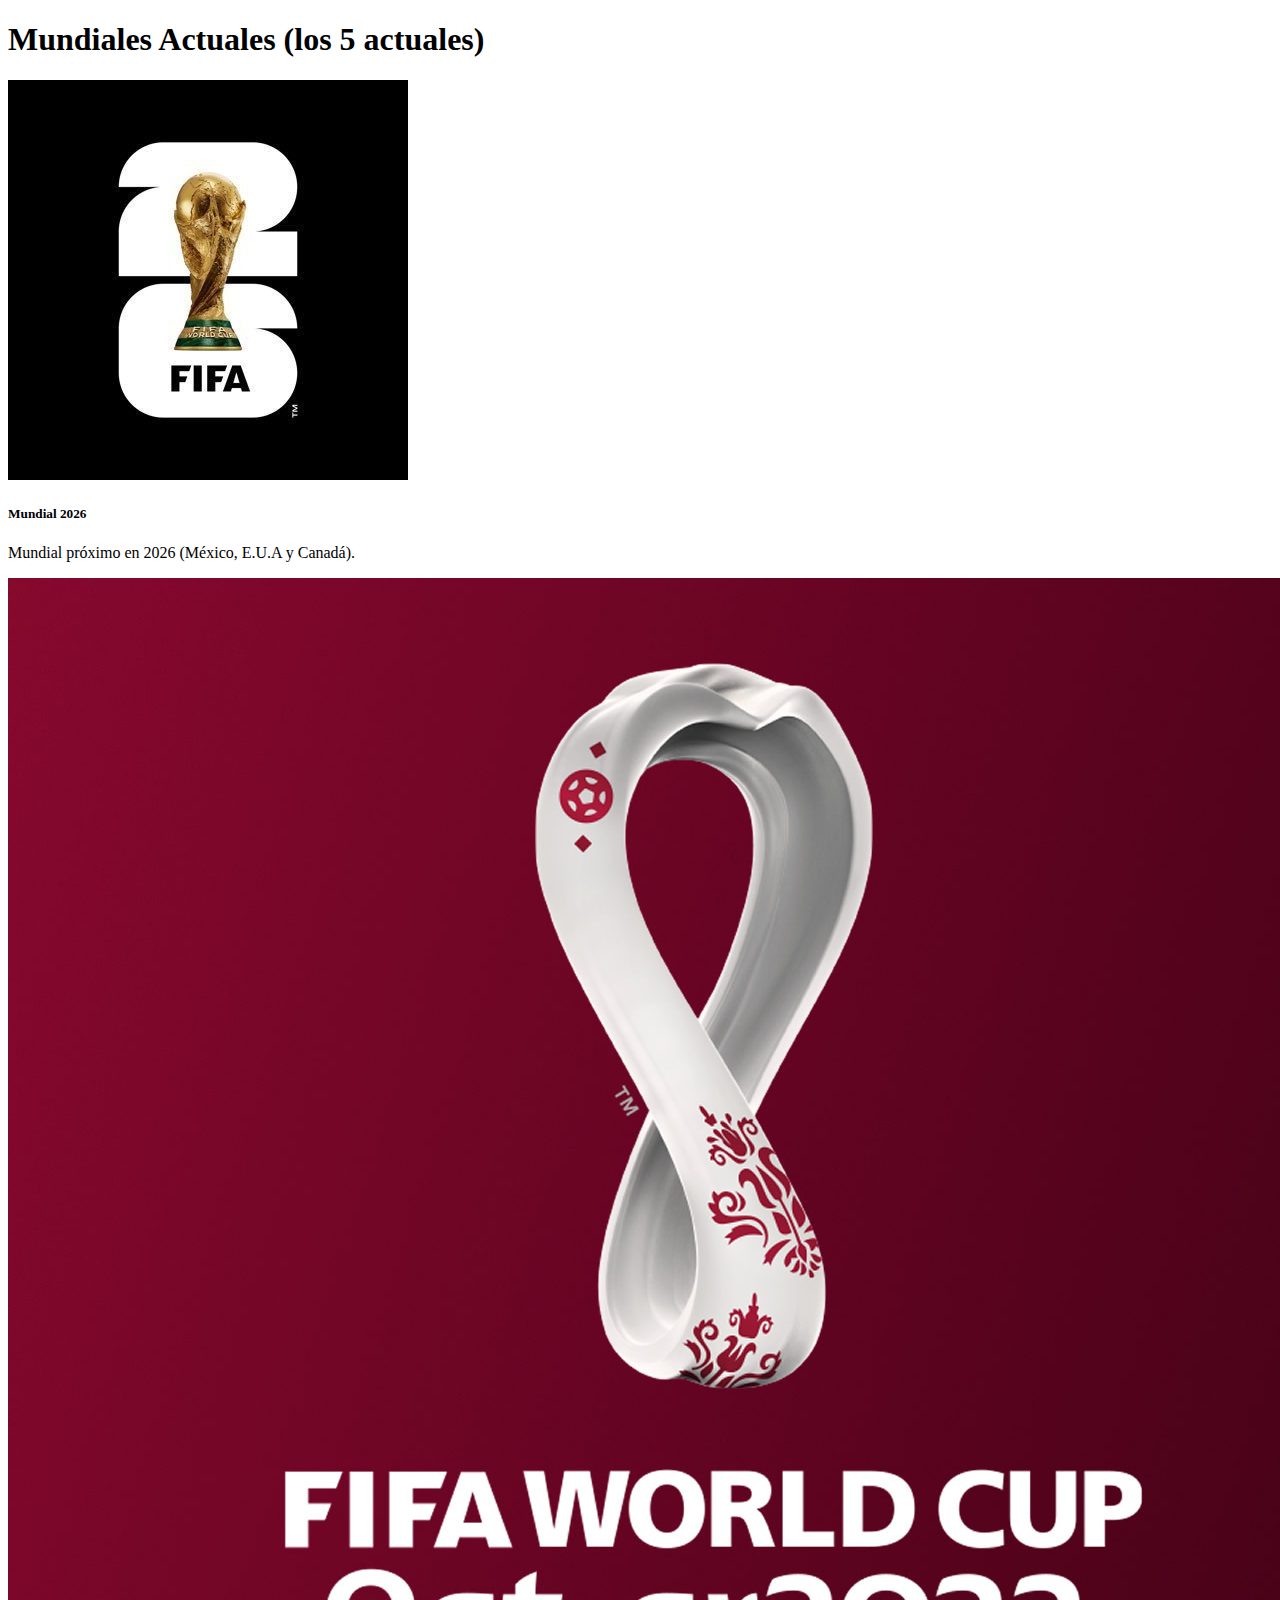
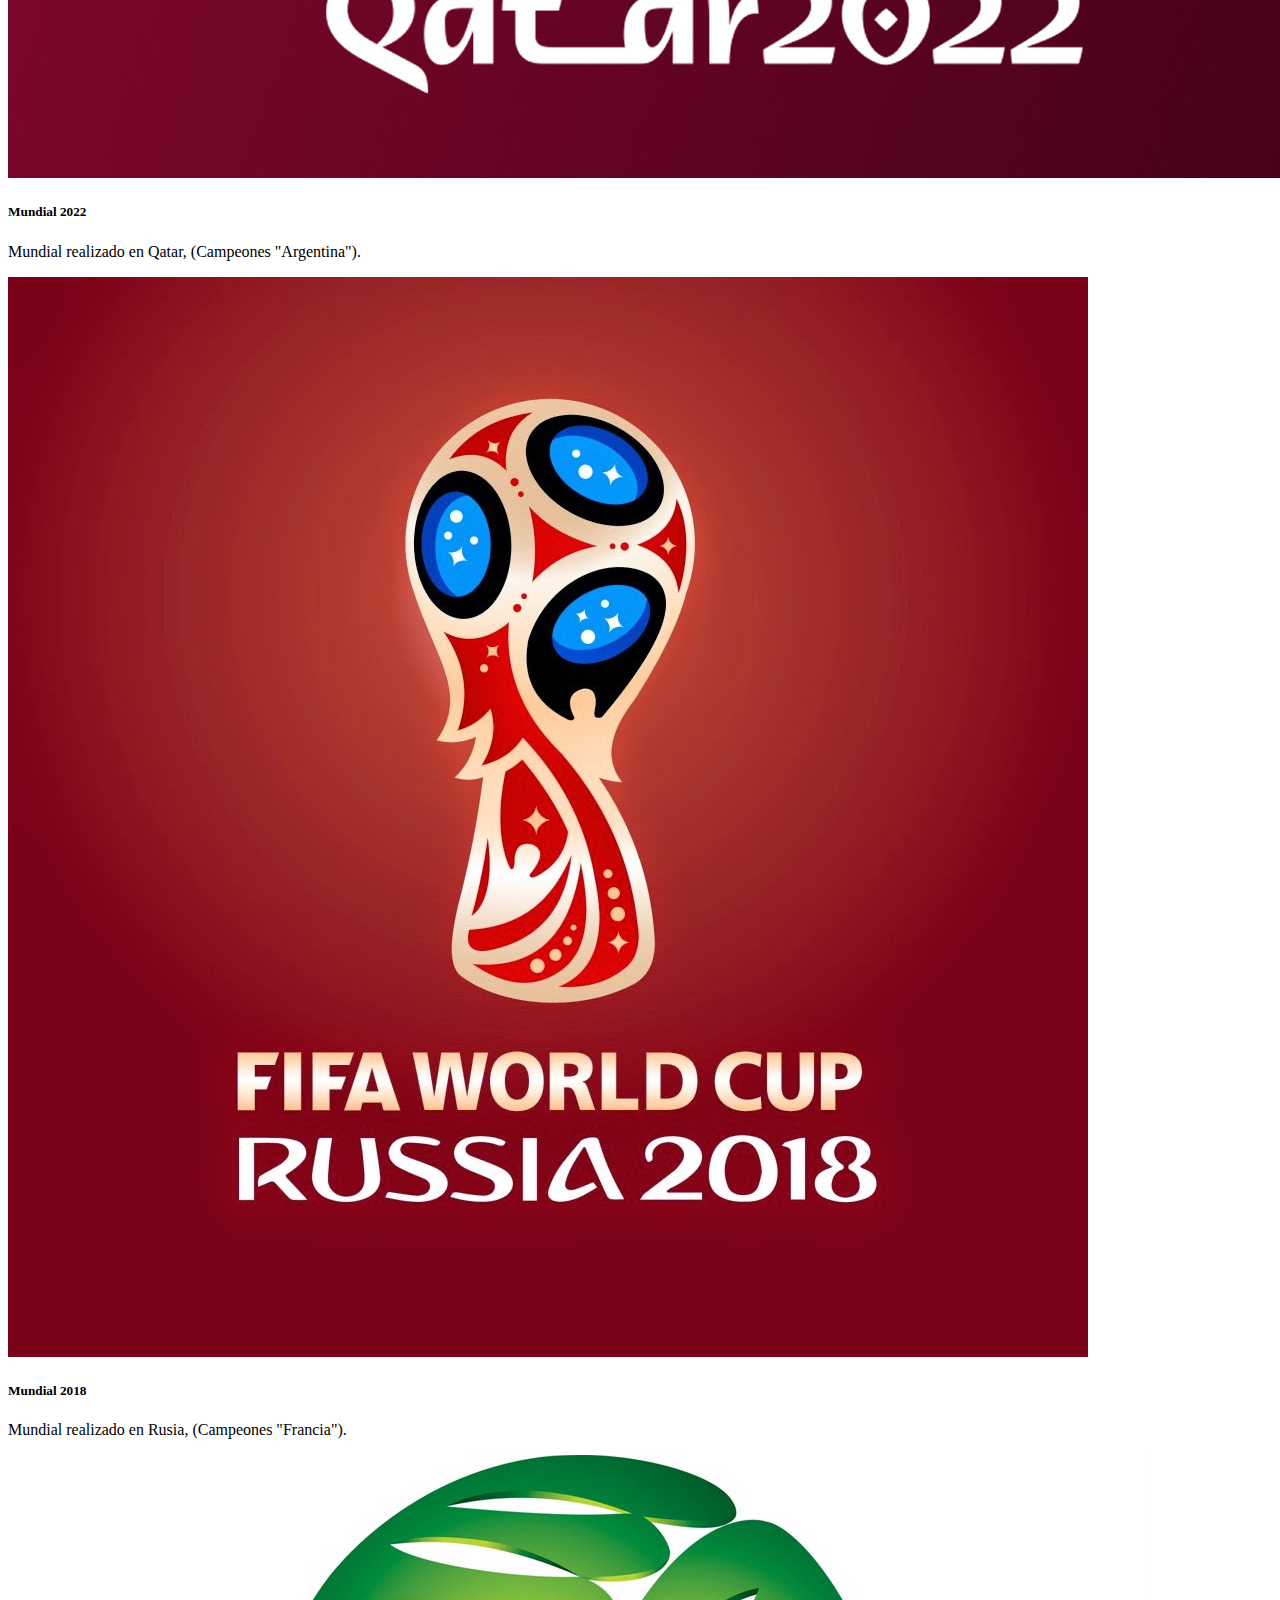
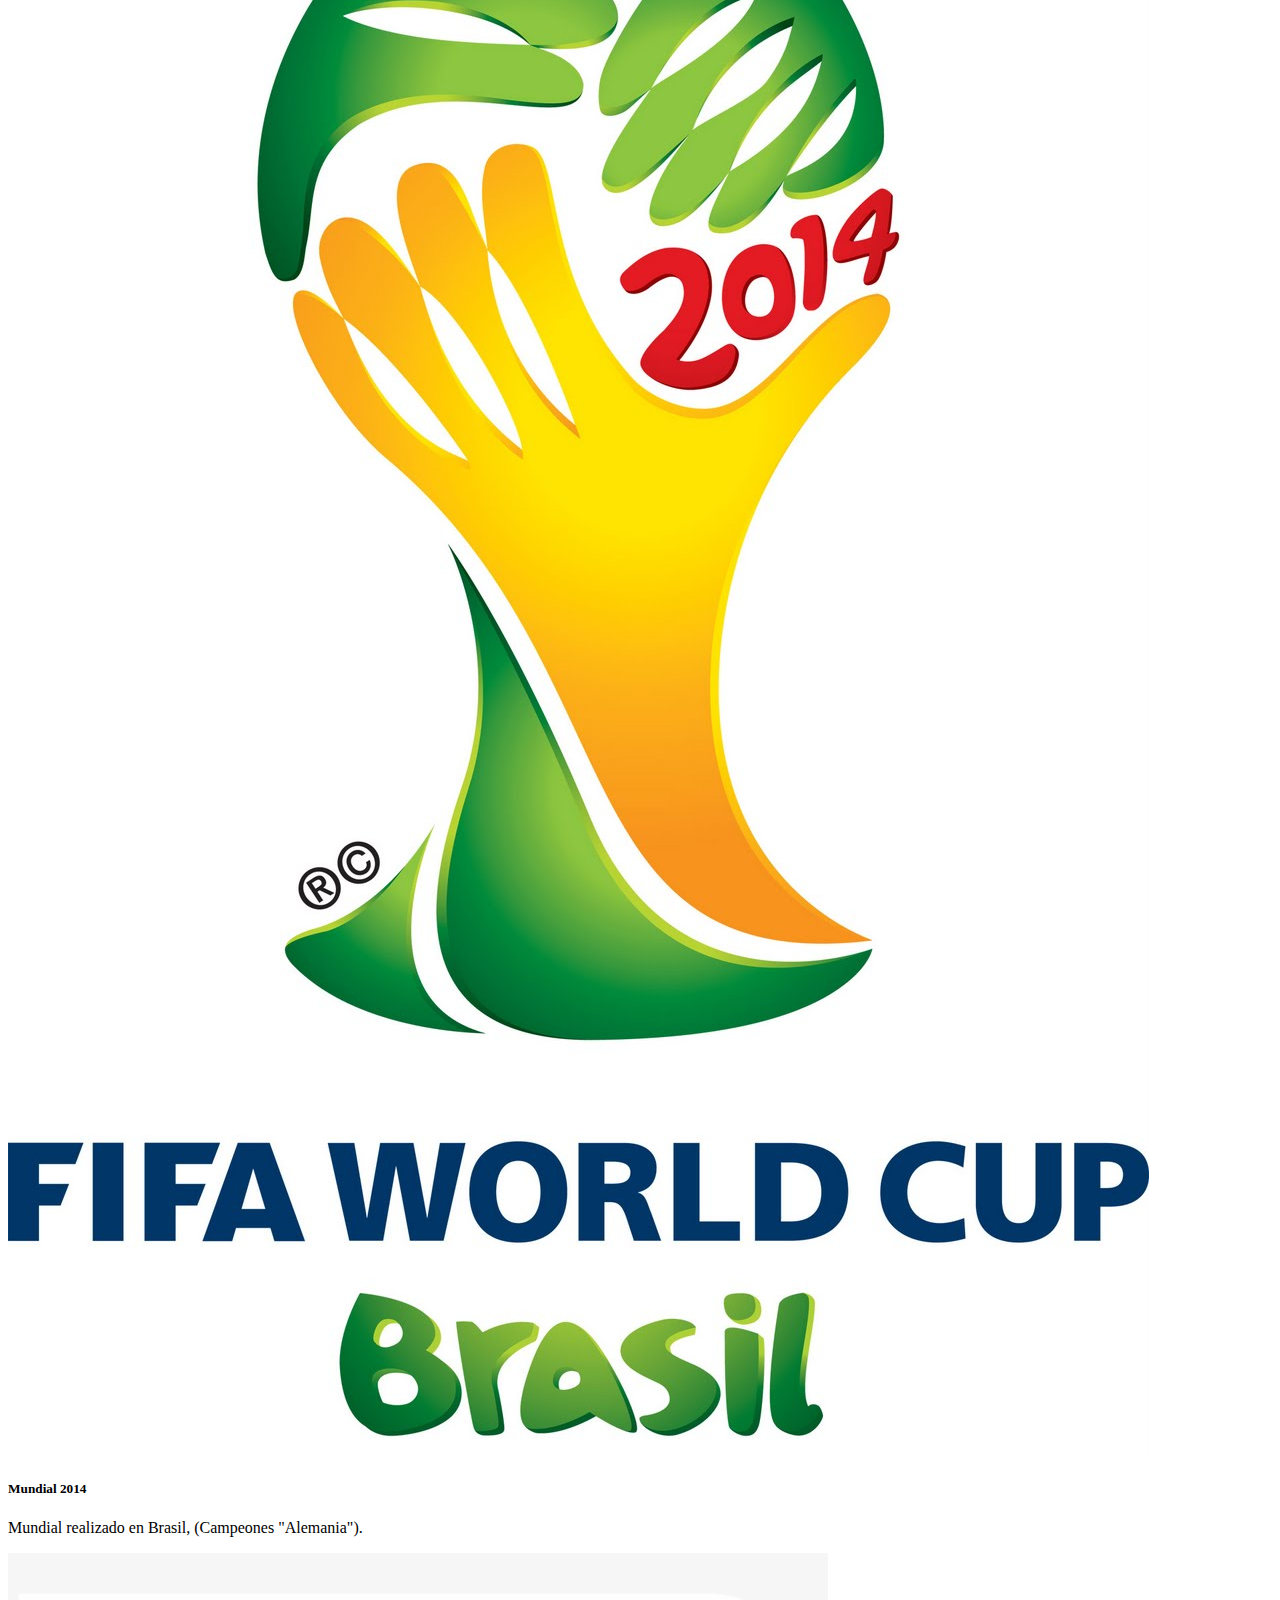
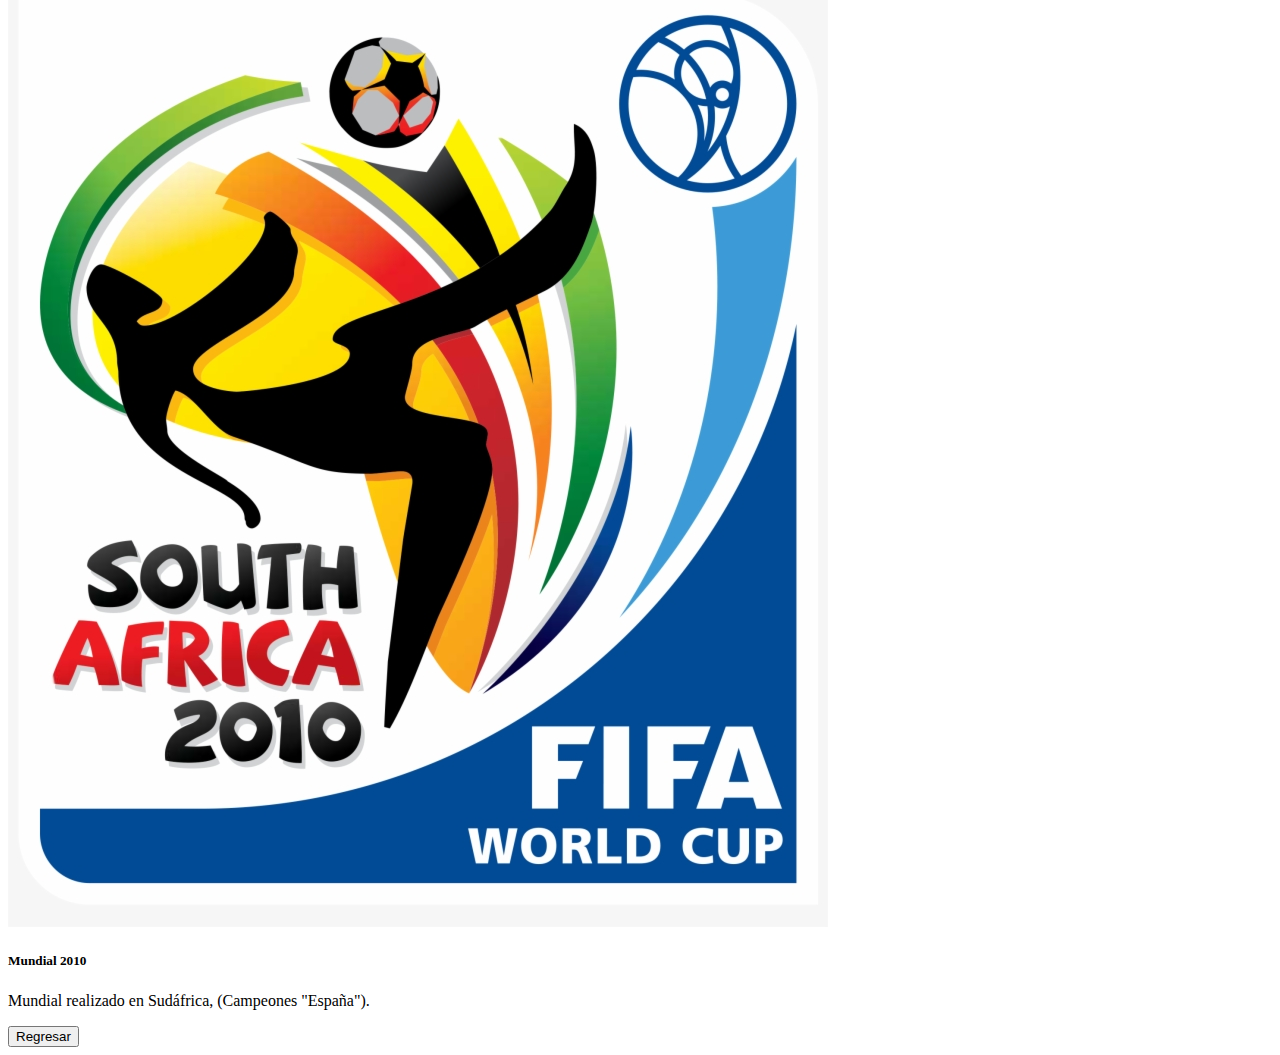
==== commit 00ac23c6: "47  commit" ====
--- a/index2.html
+++ b/index2.html
@@ -5,12 +5,6 @@
     <meta name="viewport" content="width=device-width, initial-scale=1.0">
     <title>Mundiales</title>
     <link rel="stylesheet" href="styles.css">
-    <style>
-        .card-img-top {
-            width: 100%;
-            height: auto;
-        }
-    </style>
 </head>
 <body>
     <h1>Mundiales Actuales (los 5 actuales)</h1>
@@ -60,7 +54,7 @@
             <div class="col-md-4 mb-4">
                 <div class="card h-100">
                     <img src="img/2010.jpg" class="card-img-top" alt="Mundial 2010">
-                    <div class="card-body"></div>
+                    <div class="card-body">
                         <h5 class="card-title">Mundial 2010</h5>
                         <p class="card-text">Mundial realizado en Sudáfrica, (Campeones "España").</p>
                     </div>
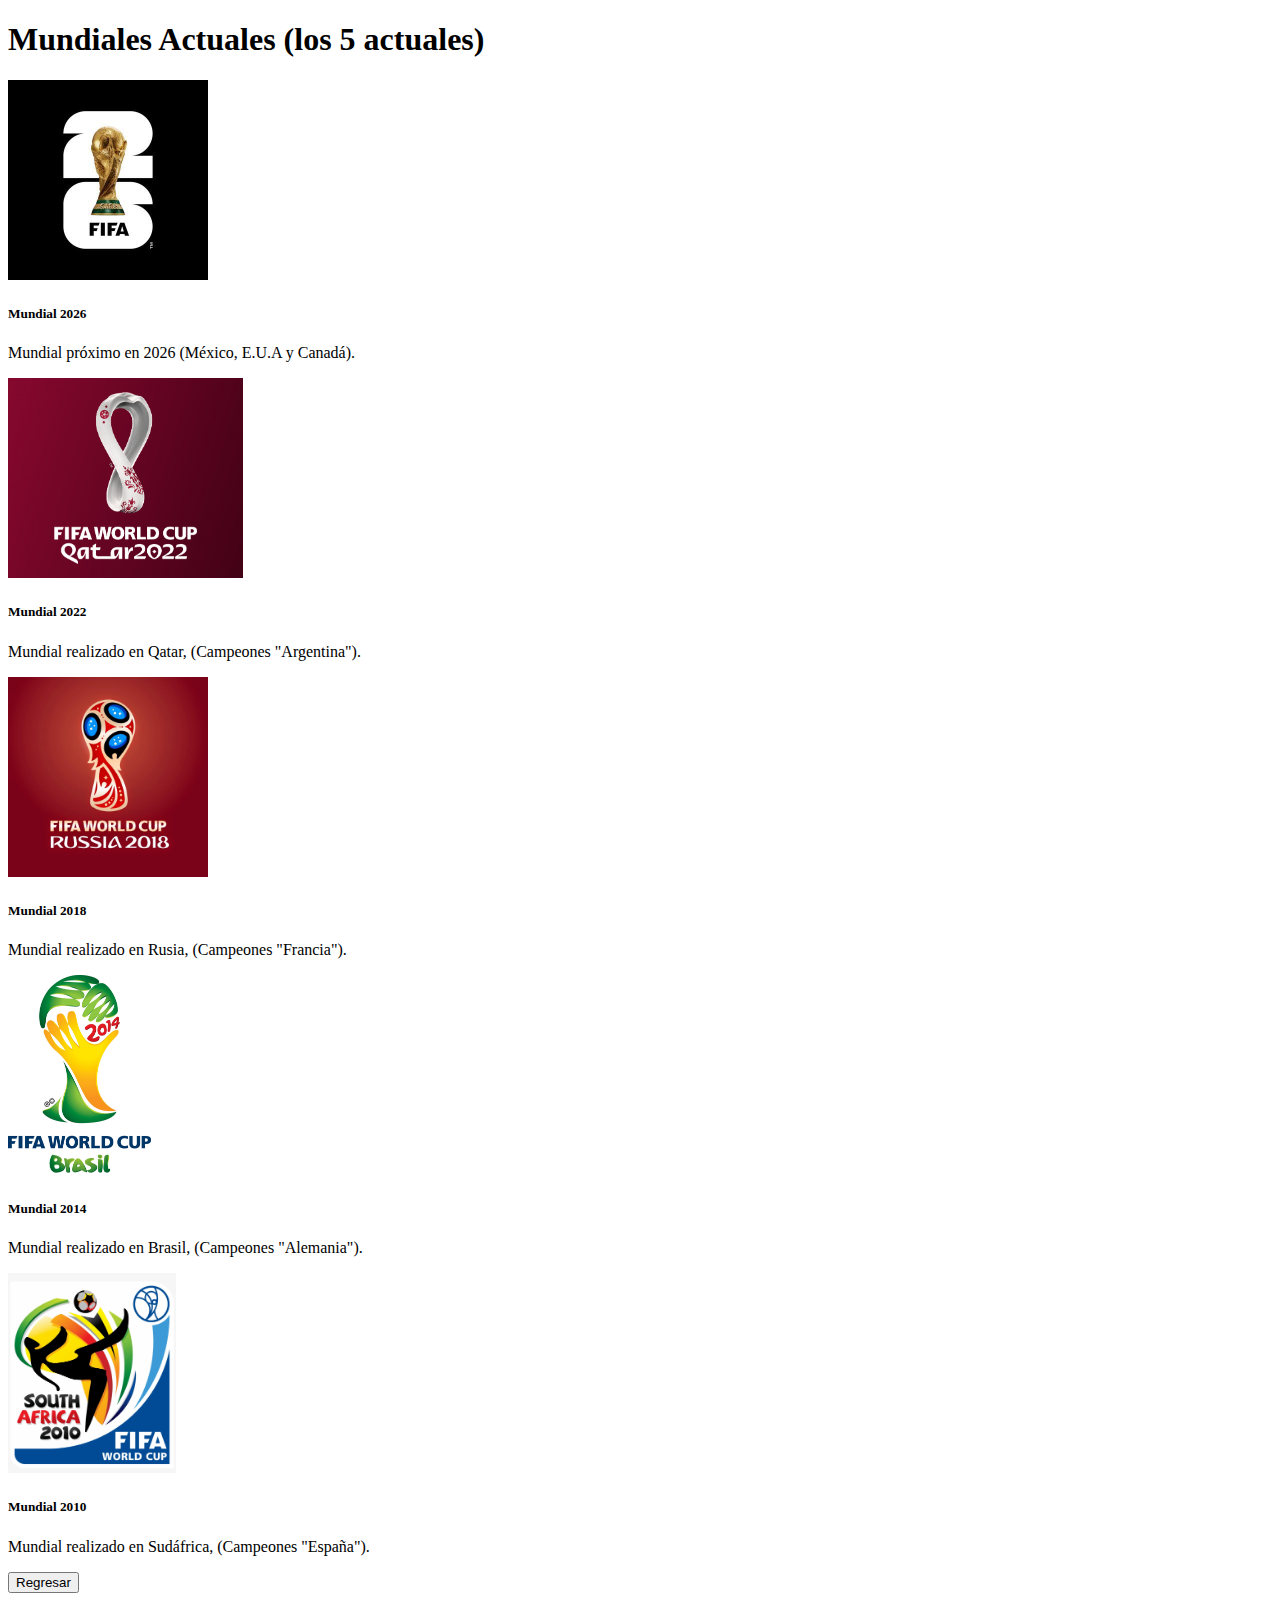
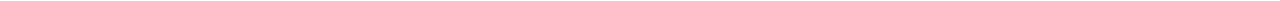
==== commit 614dad7a: "48  commit" ====
--- a/index2.html
+++ b/index2.html
@@ -13,7 +13,7 @@
             <!-- Card 1 -->
             <div class="col-md-4 mb-4">
                 <div class="card h-100">
-                    <img src="img/fifa26.jpg" class="card-img-top" alt="FIFA 26">
+                    <img src="img/fifa26.jpg" class="card-img-top" alt="FIFA 26" style="height: 200px; object-fit: cover;">
                     <div class="card-body">
                         <h5 class="card-title">Mundial 2026</h5>
                         <p class="card-text">Mundial próximo en 2026 (México, E.U.A y Canadá).</p>
@@ -23,7 +23,7 @@
             <!-- Card 2 -->
             <div class="col-md-4 mb-4">
                 <div class="card h-100">
-                    <img src="img/2022.jpg" class="card-img-top" alt="Mundial 2022">
+                    <img src="img/2022.jpg" class="card-img-top" alt="Mundial 2022" style="height: 200px; object-fit: cover;">
                     <div class="card-body">
                         <h5 class="card-title">Mundial 2022</h5>
                         <p class="card-text">Mundial realizado en Qatar, (Campeones "Argentina").</p>
@@ -33,7 +33,7 @@
             <!-- Card 3 -->
             <div class="col-md-4 mb-4">
                 <div class="card h-100">
-                    <img src="img/2018.jpg" class="card-img-top" alt="Mundial 2018">
+                    <img src="img/2018.jpg" class="card-img-top" alt="Mundial 2018" style="height: 200px; object-fit: cover;">
                     <div class="card-body">
                         <h5 class="card-title">Mundial 2018</h5>
                         <p class="card-text">Mundial realizado en Rusia, (Campeones "Francia").</p>
@@ -43,7 +43,7 @@
             <!-- Card 4 -->
             <div class="col-md-4 mb-4">
                 <div class="card h-100">
-                    <img src="img/2014.jpg" class="card-img-top" alt="Mundial 2014">
+                    <img src="img/2014.jpg" class="card-img-top" alt="Mundial 2014" style="height: 200px; object-fit: cover;">
                     <div class="card-body">
                         <h5 class="card-title">Mundial 2014</h5>
                         <p class="card-text">Mundial realizado en Brasil, (Campeones "Alemania").</p>
@@ -53,7 +53,7 @@
             <!-- Card 5 -->
             <div class="col-md-4 mb-4">
                 <div class="card h-100">
-                    <img src="img/2010.jpg" class="card-img-top" alt="Mundial 2010">
+                    <img src="img/2010.jpg" class="card-img-top" alt="Mundial 2010" style="height: 200px; object-fit: cover;">
                     <div class="card-body">
                         <h5 class="card-title">Mundial 2010</h5>
                         <p class="card-text">Mundial realizado en Sudáfrica, (Campeones "España").</p>
@@ -62,6 +62,7 @@
             </div>
         </div>
     </div>
+    </div>
     <button onclick="history.back()" class="button">Regresar</button>
 </body>
 </html>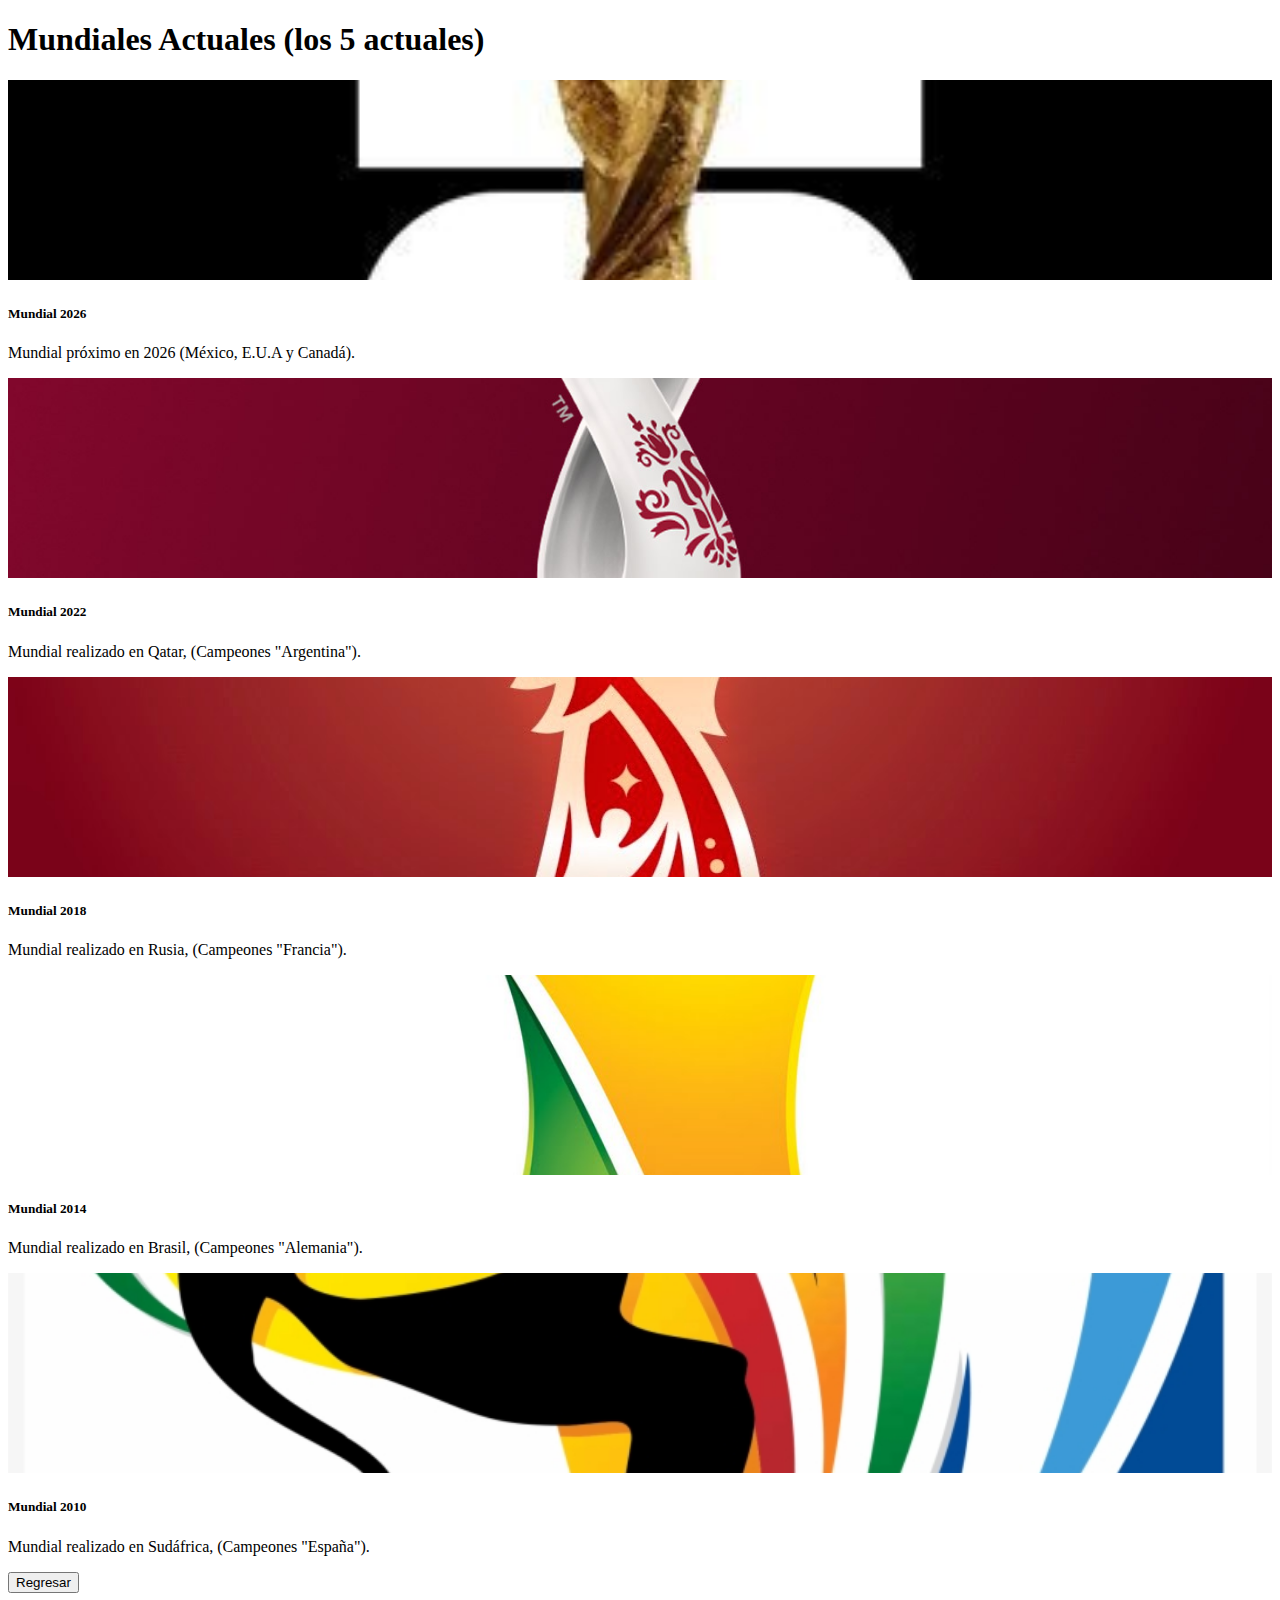
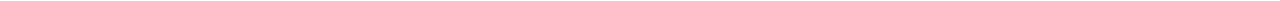
==== commit 2cc03a82: "49  commit" ====
--- a/index2.html
+++ b/index2.html
@@ -13,7 +13,7 @@
             <!-- Card 1 -->
             <div class="col-md-4 mb-4">
                 <div class="card h-100">
-                    <img src="img/fifa26.jpg" class="card-img-top" alt="FIFA 26" style="height: 200px; object-fit: cover;">
+                    <img src="img/fifa26.jpg" class="card-img-top" alt="FIFA 26" style="height: 200px; width: 100%; object-fit: cover;">
                     <div class="card-body">
                         <h5 class="card-title">Mundial 2026</h5>
                         <p class="card-text">Mundial próximo en 2026 (México, E.U.A y Canadá).</p>
@@ -23,7 +23,7 @@
             <!-- Card 2 -->
             <div class="col-md-4 mb-4">
                 <div class="card h-100">
-                    <img src="img/2022.jpg" class="card-img-top" alt="Mundial 2022" style="height: 200px; object-fit: cover;">
+                    <img src="img/2022.jpg" class="card-img-top" alt="Mundial 2022" style="height: 200px; width: 100%; object-fit: cover;">
                     <div class="card-body">
                         <h5 class="card-title">Mundial 2022</h5>
                         <p class="card-text">Mundial realizado en Qatar, (Campeones "Argentina").</p>
@@ -33,7 +33,7 @@
             <!-- Card 3 -->
             <div class="col-md-4 mb-4">
                 <div class="card h-100">
-                    <img src="img/2018.jpg" class="card-img-top" alt="Mundial 2018" style="height: 200px; object-fit: cover;">
+                    <img src="img/2018.jpg" class="card-img-top" alt="Mundial 2018" style="height: 200px; width: 100%; object-fit: cover;">
                     <div class="card-body">
                         <h5 class="card-title">Mundial 2018</h5>
                         <p class="card-text">Mundial realizado en Rusia, (Campeones "Francia").</p>
@@ -43,7 +43,7 @@
             <!-- Card 4 -->
             <div class="col-md-4 mb-4">
                 <div class="card h-100">
-                    <img src="img/2014.jpg" class="card-img-top" alt="Mundial 2014" style="height: 200px; object-fit: cover;">
+                    <img src="img/2014.jpg" class="card-img-top" alt="Mundial 2014" style="height: 200px; width: 100%; object-fit: cover;">
                     <div class="card-body">
                         <h5 class="card-title">Mundial 2014</h5>
                         <p class="card-text">Mundial realizado en Brasil, (Campeones "Alemania").</p>
@@ -53,7 +53,7 @@
             <!-- Card 5 -->
             <div class="col-md-4 mb-4">
                 <div class="card h-100">
-                    <img src="img/2010.jpg" class="card-img-top" alt="Mundial 2010" style="height: 200px; object-fit: cover;">
+                    <img src="img/2010.jpg" class="card-img-top" alt="Mundial 2010" style="height: 200px; width: 100%; object-fit: cover;">
                     <div class="card-body">
                         <h5 class="card-title">Mundial 2010</h5>
                         <p class="card-text">Mundial realizado en Sudáfrica, (Campeones "España").</p>
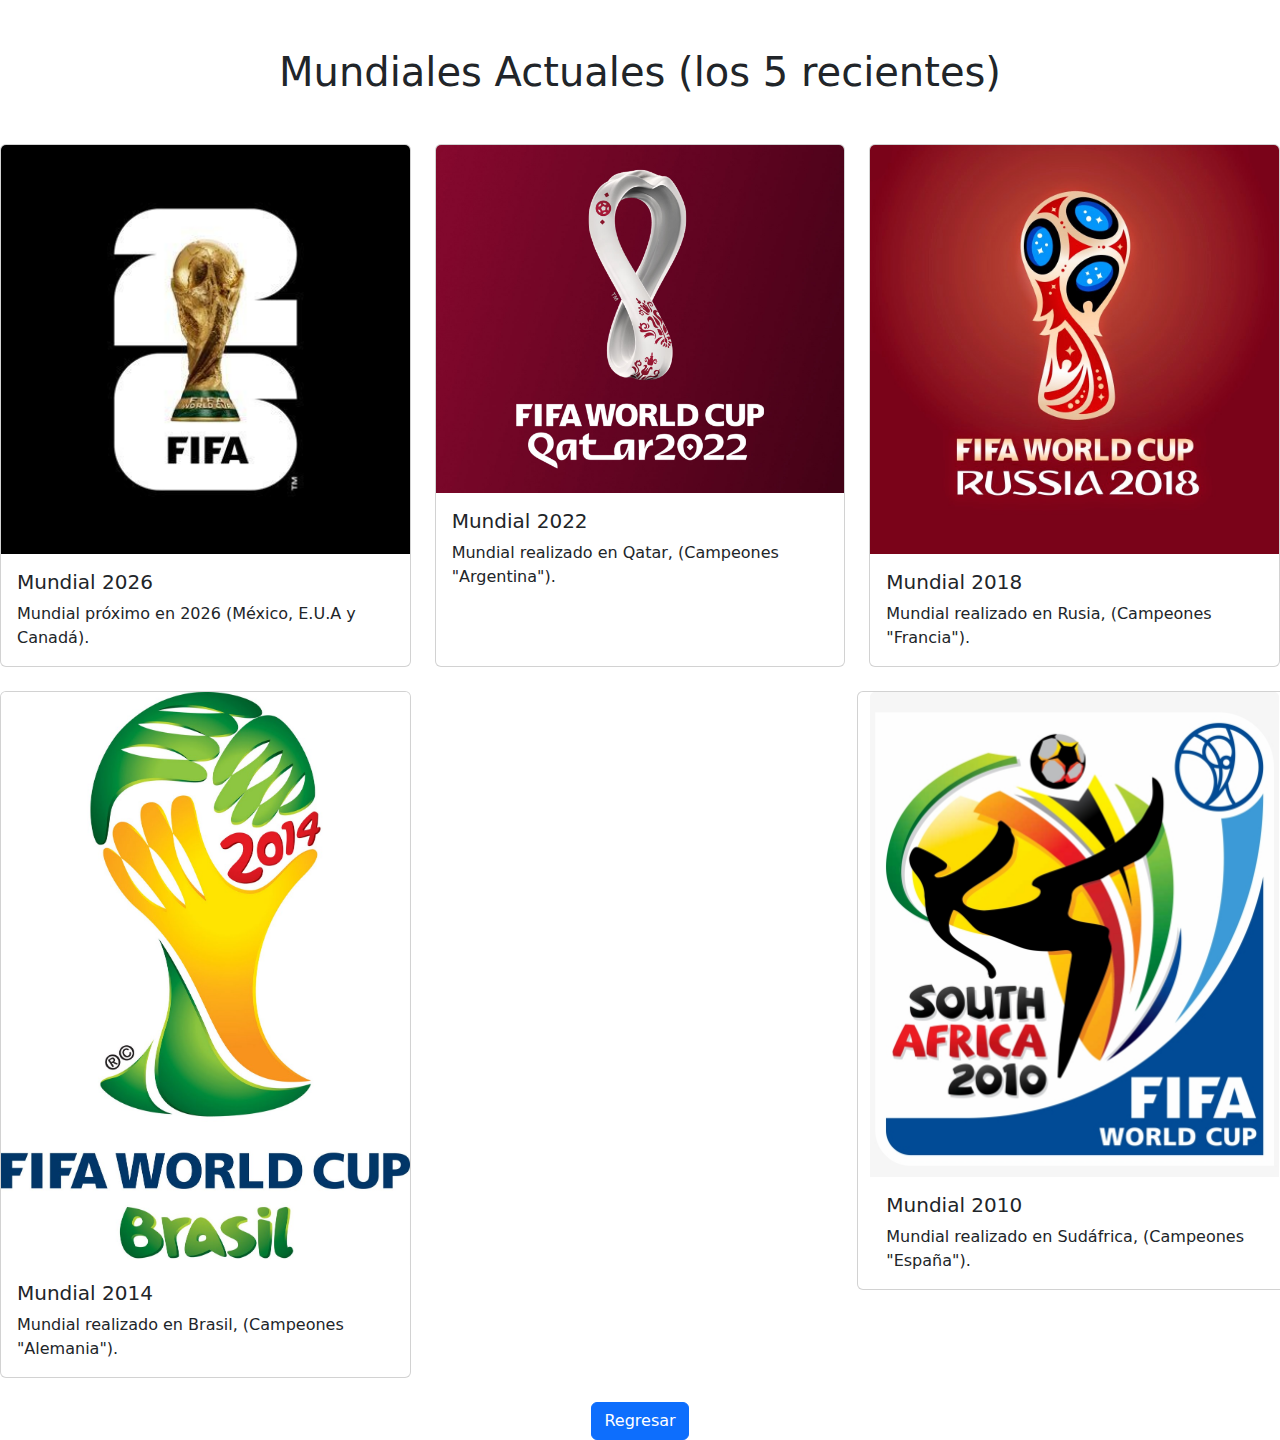
==== commit a7a03305: "50 commit" ====
--- a/index2.html
+++ b/index2.html
@@ -3,17 +3,18 @@
 <head>
     <meta charset="UTF-8">
     <meta name="viewport" content="width=device-width, initial-scale=1.0">
+    <link href="https://cdn.jsdelivr.net/npm/bootstrap@5.3.3/dist/css/bootstrap.min.css" rel="stylesheet" integrity="sha384-QWTKZyjpPEjISv5WaRU9OFeRpok6YctnYmDr5pNlyT2bRjXh0JMhjY6hW+ALEwIH" crossorigin="anonymous">
     <title>Mundiales</title>
     <link rel="stylesheet" href="styles.css">
 </head>
 <body>
-    <h1>Mundiales Actuales (los 5 actuales)</h1>
-    <div class="container mt-5">
-        <div class="row">
+    <div class="container mt-5"></div>
+        <h1 class="text-center mb-5">Mundiales Actuales (los 5 recientes)</h1>
+        <div class="row row-cols-1 row-cols-md-3 g-4">
             <!-- Card 1 -->
-            <div class="col-md-4 mb-4">
+            <div class="col">
                 <div class="card h-100">
-                    <img src="img/fifa26.jpg" class="card-img-top" alt="FIFA 26" style="height: 200px; width: 100%; object-fit: cover;">
+                    <img src="img/fifa26.jpg" class="card-img-top" alt="Mundial 2026">
                     <div class="card-body">
                         <h5 class="card-title">Mundial 2026</h5>
                         <p class="card-text">Mundial próximo en 2026 (México, E.U.A y Canadá).</p>
@@ -21,9 +22,9 @@
                 </div>
             </div>
             <!-- Card 2 -->
-            <div class="col-md-4 mb-4">
+            <div class="col">
                 <div class="card h-100">
-                    <img src="img/2022.jpg" class="card-img-top" alt="Mundial 2022" style="height: 200px; width: 100%; object-fit: cover;">
+                    <img src="img/2022.jpg" class="card-img-top" alt="Mundial 2022">
                     <div class="card-body">
                         <h5 class="card-title">Mundial 2022</h5>
                         <p class="card-text">Mundial realizado en Qatar, (Campeones "Argentina").</p>
@@ -31,9 +32,9 @@
                 </div>
             </div>
             <!-- Card 3 -->
-            <div class="col-md-4 mb-4">
+            <div class="col">
                 <div class="card h-100">
-                    <img src="img/2018.jpg" class="card-img-top" alt="Mundial 2018" style="height: 200px; width: 100%; object-fit: cover;">
+                    <img src="img/2018.jpg" class="card-img-top" alt="Mundial 2018">
                     <div class="card-body">
                         <h5 class="card-title">Mundial 2018</h5>
                         <p class="card-text">Mundial realizado en Rusia, (Campeones "Francia").</p>
@@ -41,9 +42,9 @@
                 </div>
             </div>
             <!-- Card 4 -->
-            <div class="col-md-4 mb-4">
+            <div class="col">
                 <div class="card h-100">
-                    <img src="img/2014.jpg" class="card-img-top" alt="Mundial 2014" style="height: 200px; width: 100%; object-fit: cover;">
+                    <img src="img/2014.jpg" class="card-img-top" alt="Mundial 2014">
                     <div class="card-body">
                         <h5 class="card-title">Mundial 2014</h5>
                         <p class="card-text">Mundial realizado en Brasil, (Campeones "Alemania").</p>
@@ -51,9 +52,9 @@
                 </div>
             </div>
             <!-- Card 5 -->
-            <div class="col-md-4 mb-4">
+            <div class="col"></div>
                 <div class="card h-100">
-                    <img src="img/2010.jpg" class="card-img-top" alt="Mundial 2010" style="height: 200px; width: 100%; object-fit: cover;">
+                    <img src="img/2010.jpg" class="card-img-top" alt="Mundial 2010">
                     <div class="card-body">
                         <h5 class="card-title">Mundial 2010</h5>
                         <p class="card-text">Mundial realizado en Sudáfrica, (Campeones "España").</p>
@@ -61,8 +62,10 @@
                 </div>
             </div>
         </div>
+        <div class="text-center mt-4">
+            <button onclick="history.back()" class="btn btn-primary">Regresar</button>
+        </div>
     </div>
-    </div>
-    <button onclick="history.back()" class="button">Regresar</button>
+    <script src="https://cdn.jsdelivr.net/npm/bootstrap@5.3.3/dist/js/bootstrap.bundle.min.js" integrity="sha384-YvpcrYf0tY3lHB60NNkmXc5s9fDVZLESaAA55NDzOxhy9GkcIdslK1eN7N6jIeHz" crossorigin="anonymous"></script>
 </body>
-</html>+</html>
